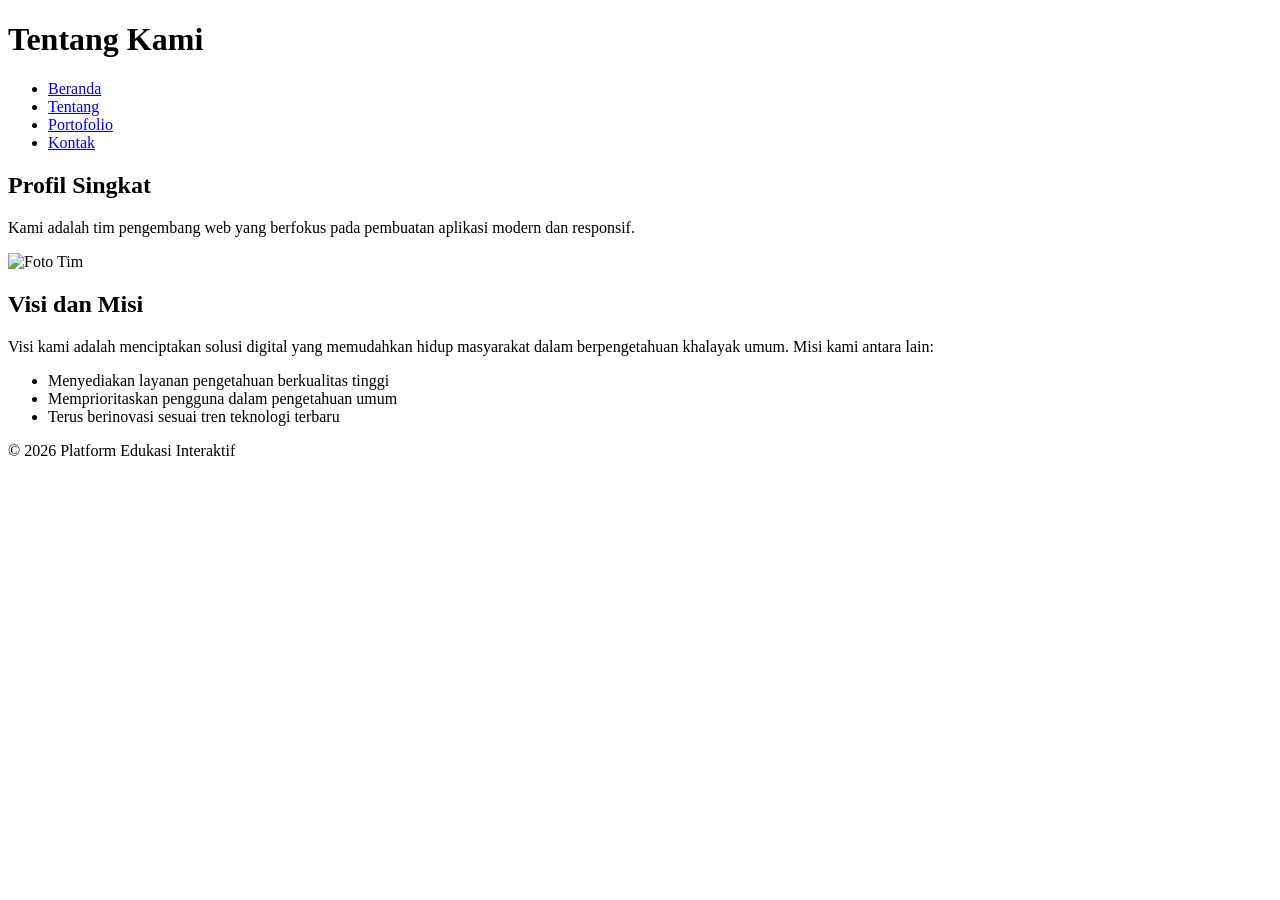
==== about.html @ e02f820e "about new html baru untuk about" ====
<!DOCTYPE html>
<html lang="id">

<head>
    <meta charset="UTF-8">
    <meta name="viewport" content="width=device-width, initial-scale=1.0">
    <title>Tentang Kami - My Website Project</title>
</head>

<body>
    <header>
        <h1>Tentang Kami</h1>
        <nav>
            <ul>
                <li><a href="index.html">Beranda</a></li>
                <li><a href="about.html">Tentang</a></li>
                <li><a href="portfolio.html">Portofolio</a></li>
                <li><a href="contact.html">Kontak</a></li>
            </ul>
        </nav>
    </header>
    <main>
        <section>
            <h2>Profil Singkat</h2>
            <p>Kami adalah tim pengembang web yang berfokus pada pembuatan
                aplikasi modern dan responsif.</p>
            <img src="assets/images/team.jpg" alt="Foto Tim">
        </section>
        <section>
            <h2>Visi dan Misi</h2>
            <p>Visi kami adalah menciptakan solusi digital yang memudahkan hidup
                masyarakat dalam berpengetahuan khalayak umum. Misi kami antara lain:</p>
            <ul>
                <li>Menyediakan layanan pengetahuan berkualitas tinggi</li>
                <li>Memprioritaskan pengguna dalam pengetahuan umum</li>
                <li>Terus berinovasi sesuai tren teknologi terbaru</li>
            </ul>
        </section>
    </main>
    <footer>
        <p>&copy; 2026 Platform Edukasi Interaktif</p>
    </footer>
</body>

</html>
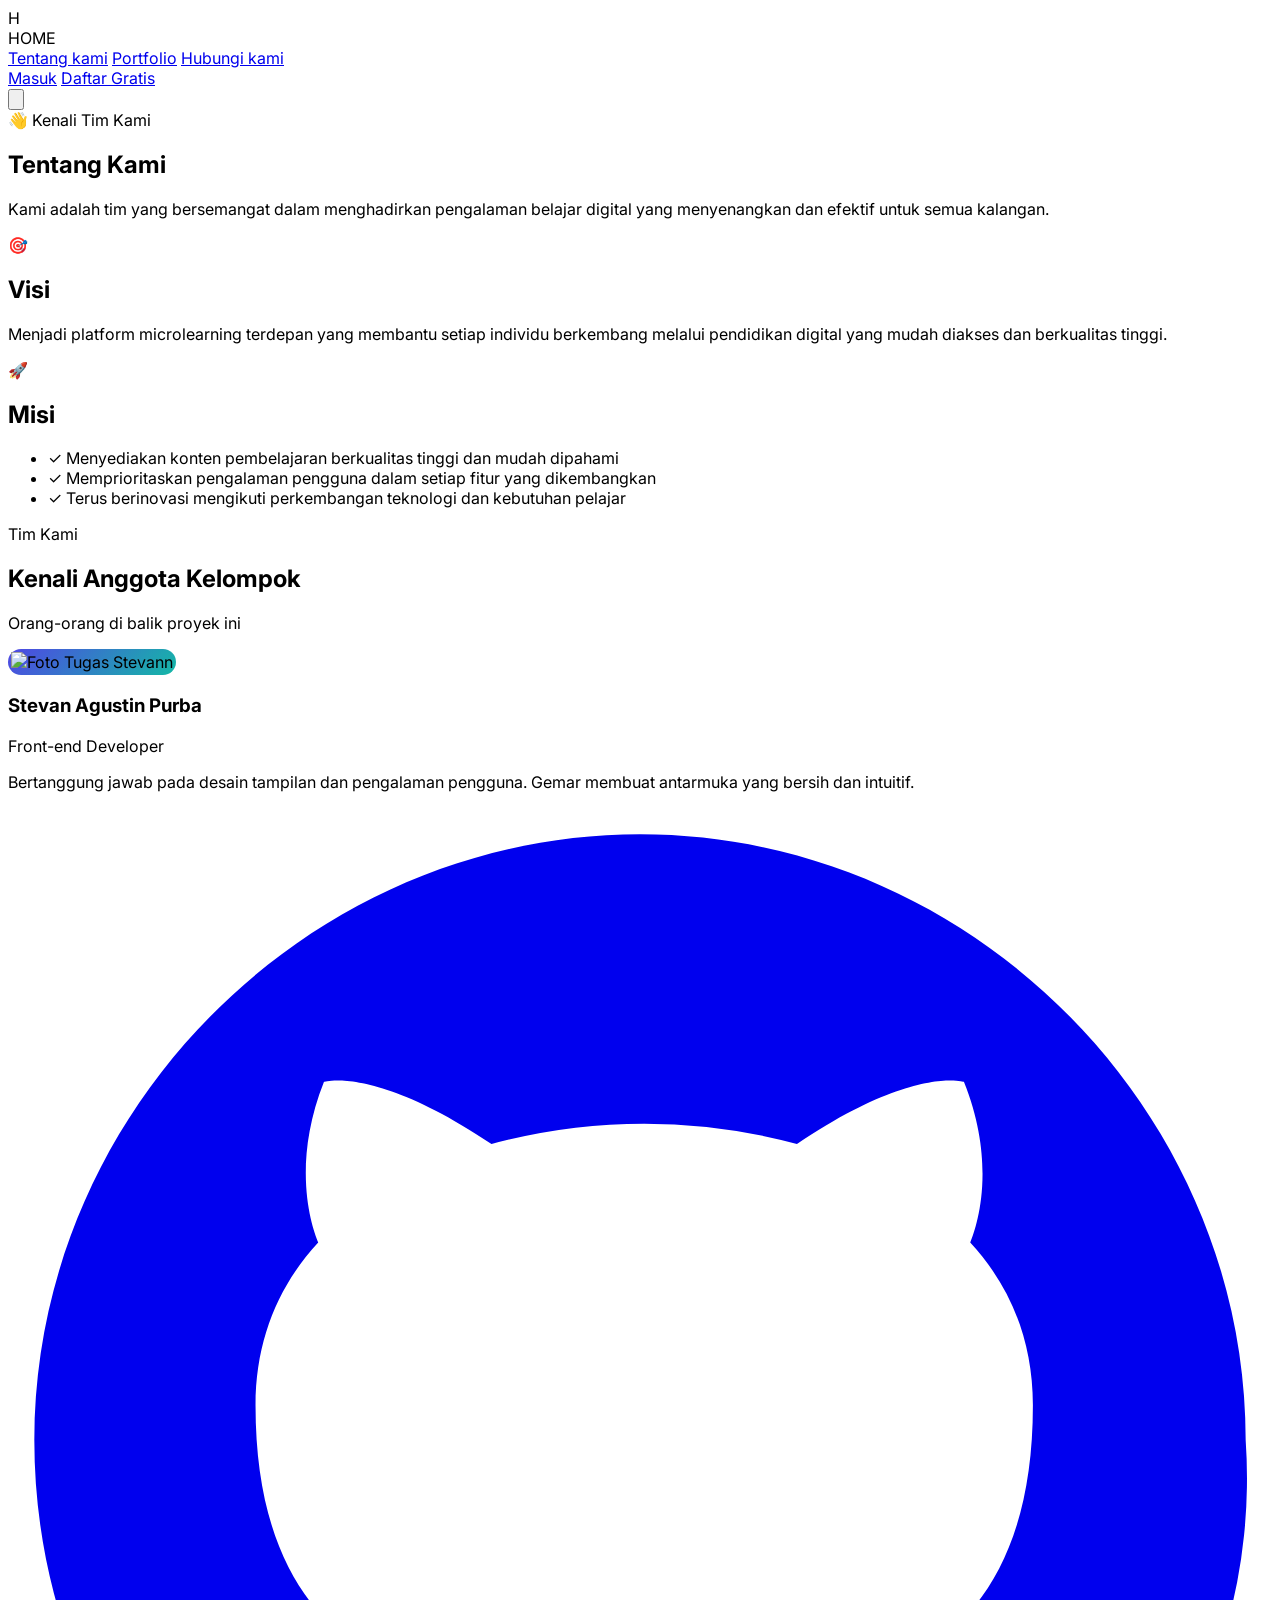
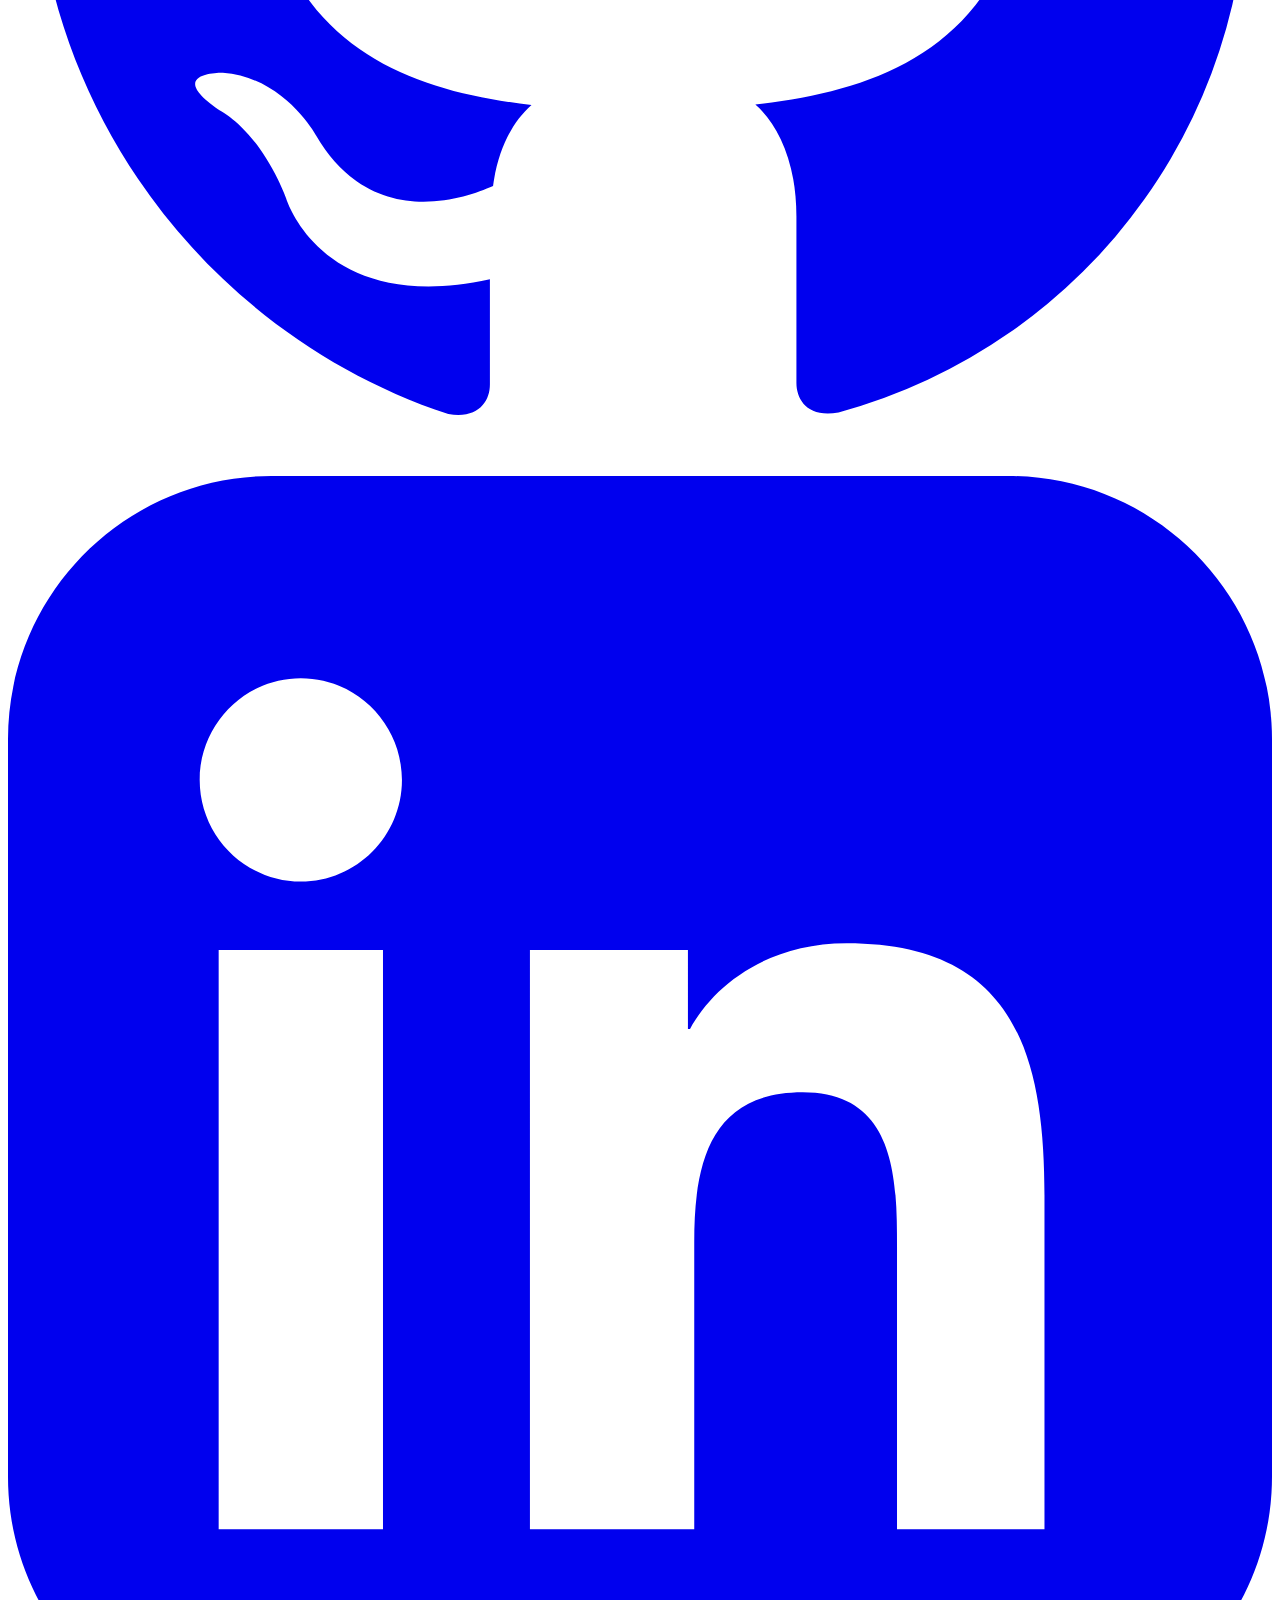
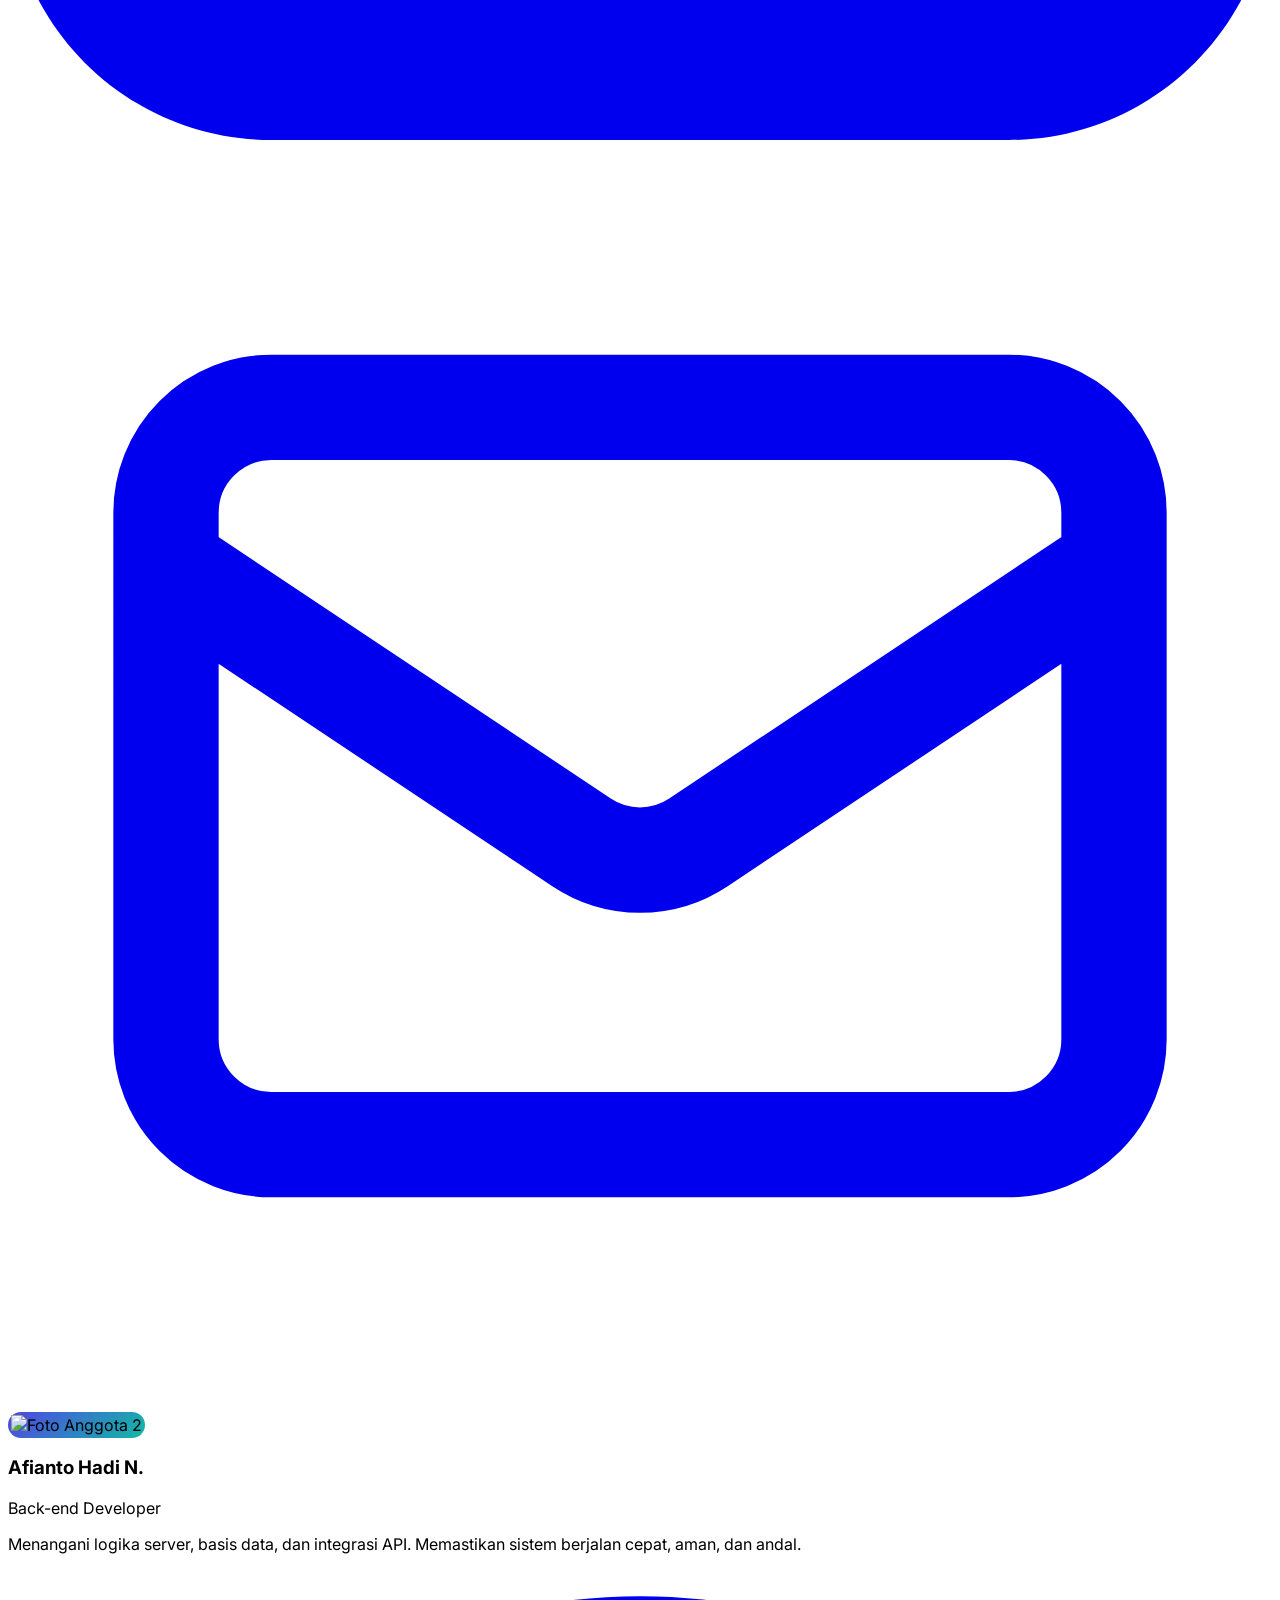
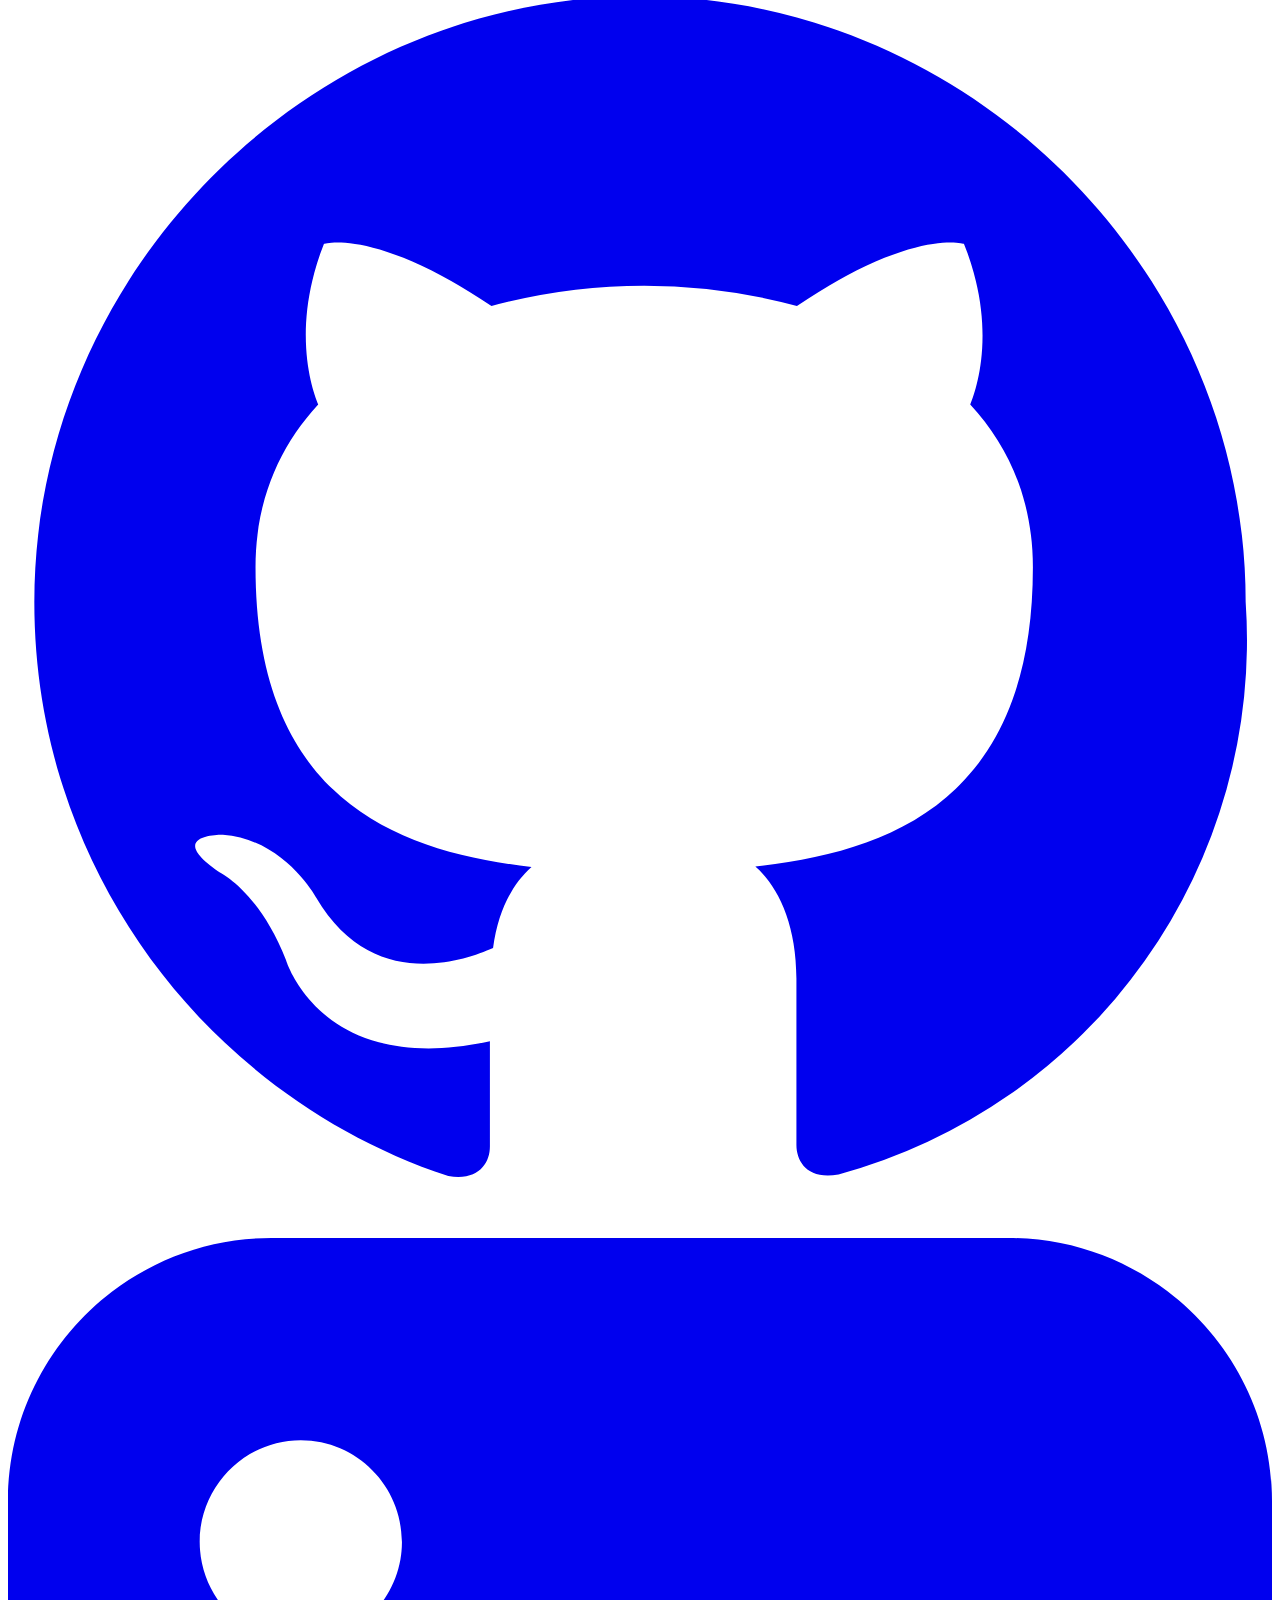
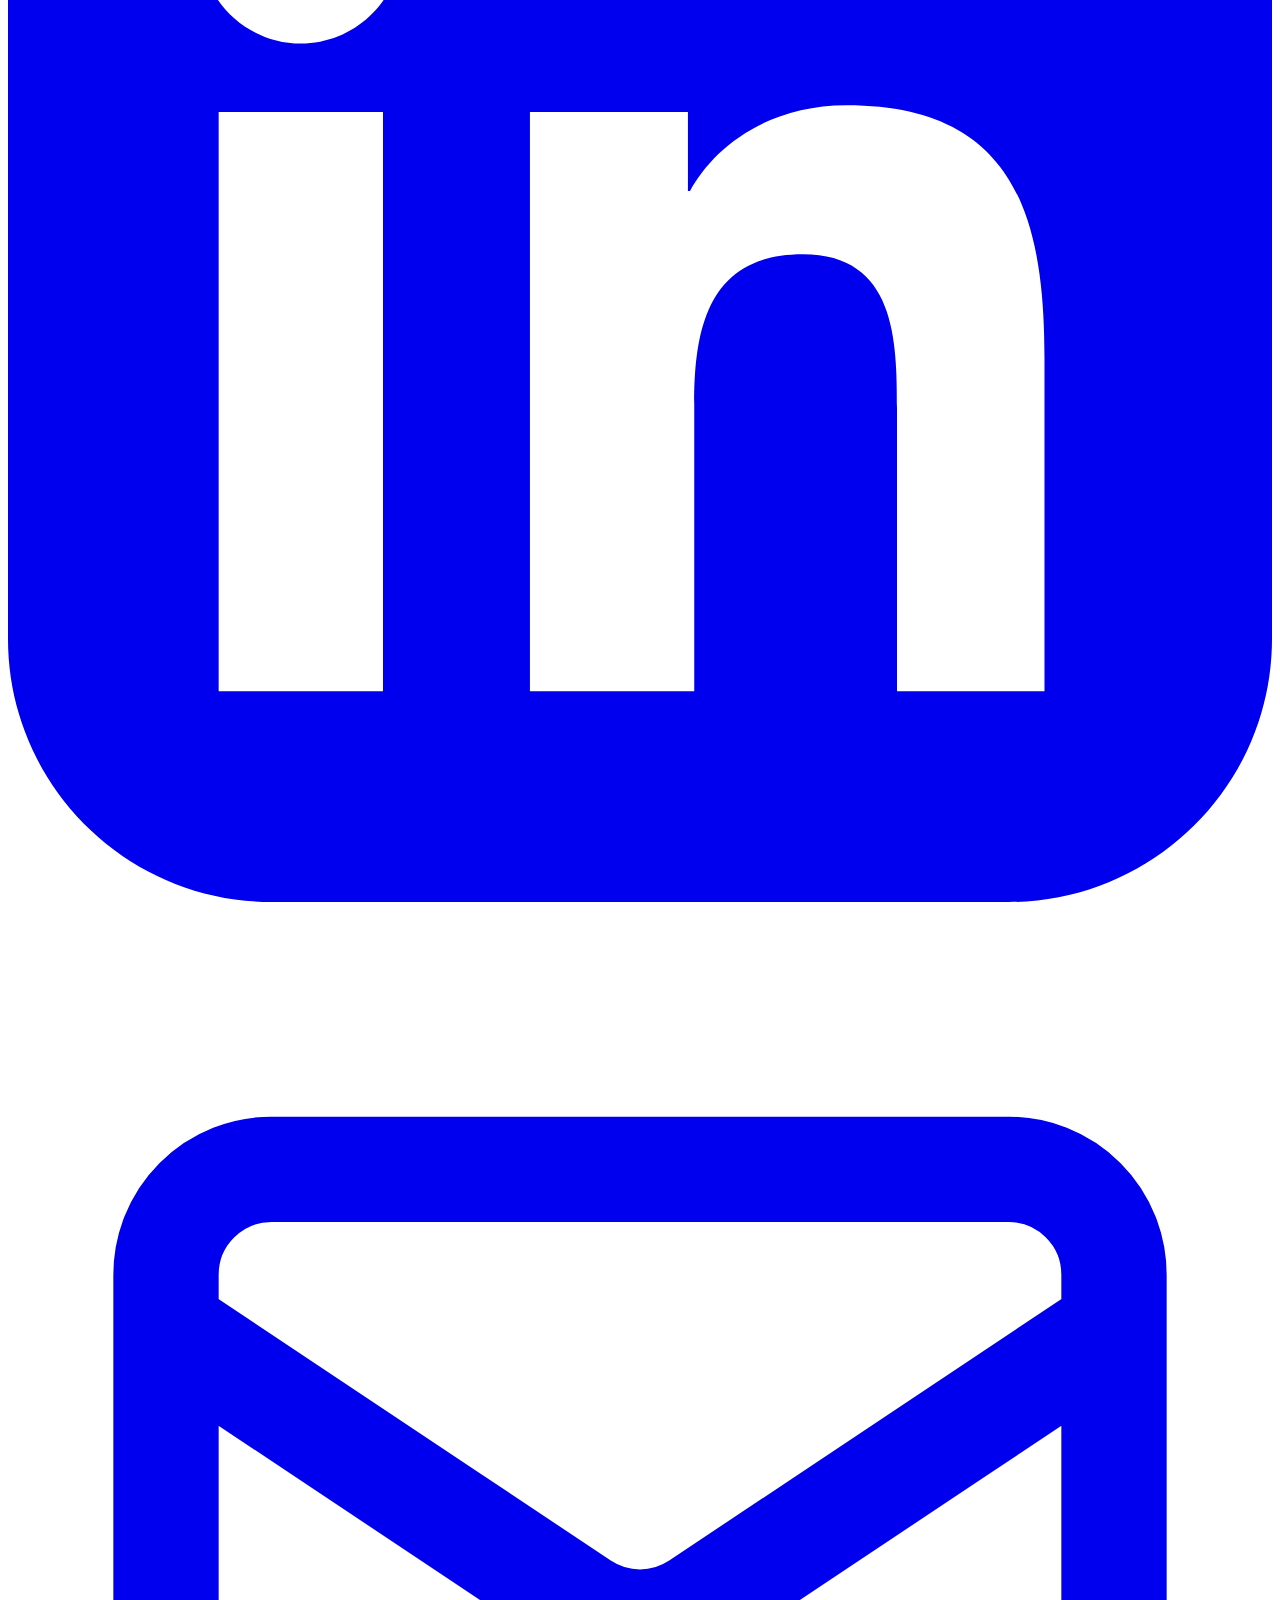
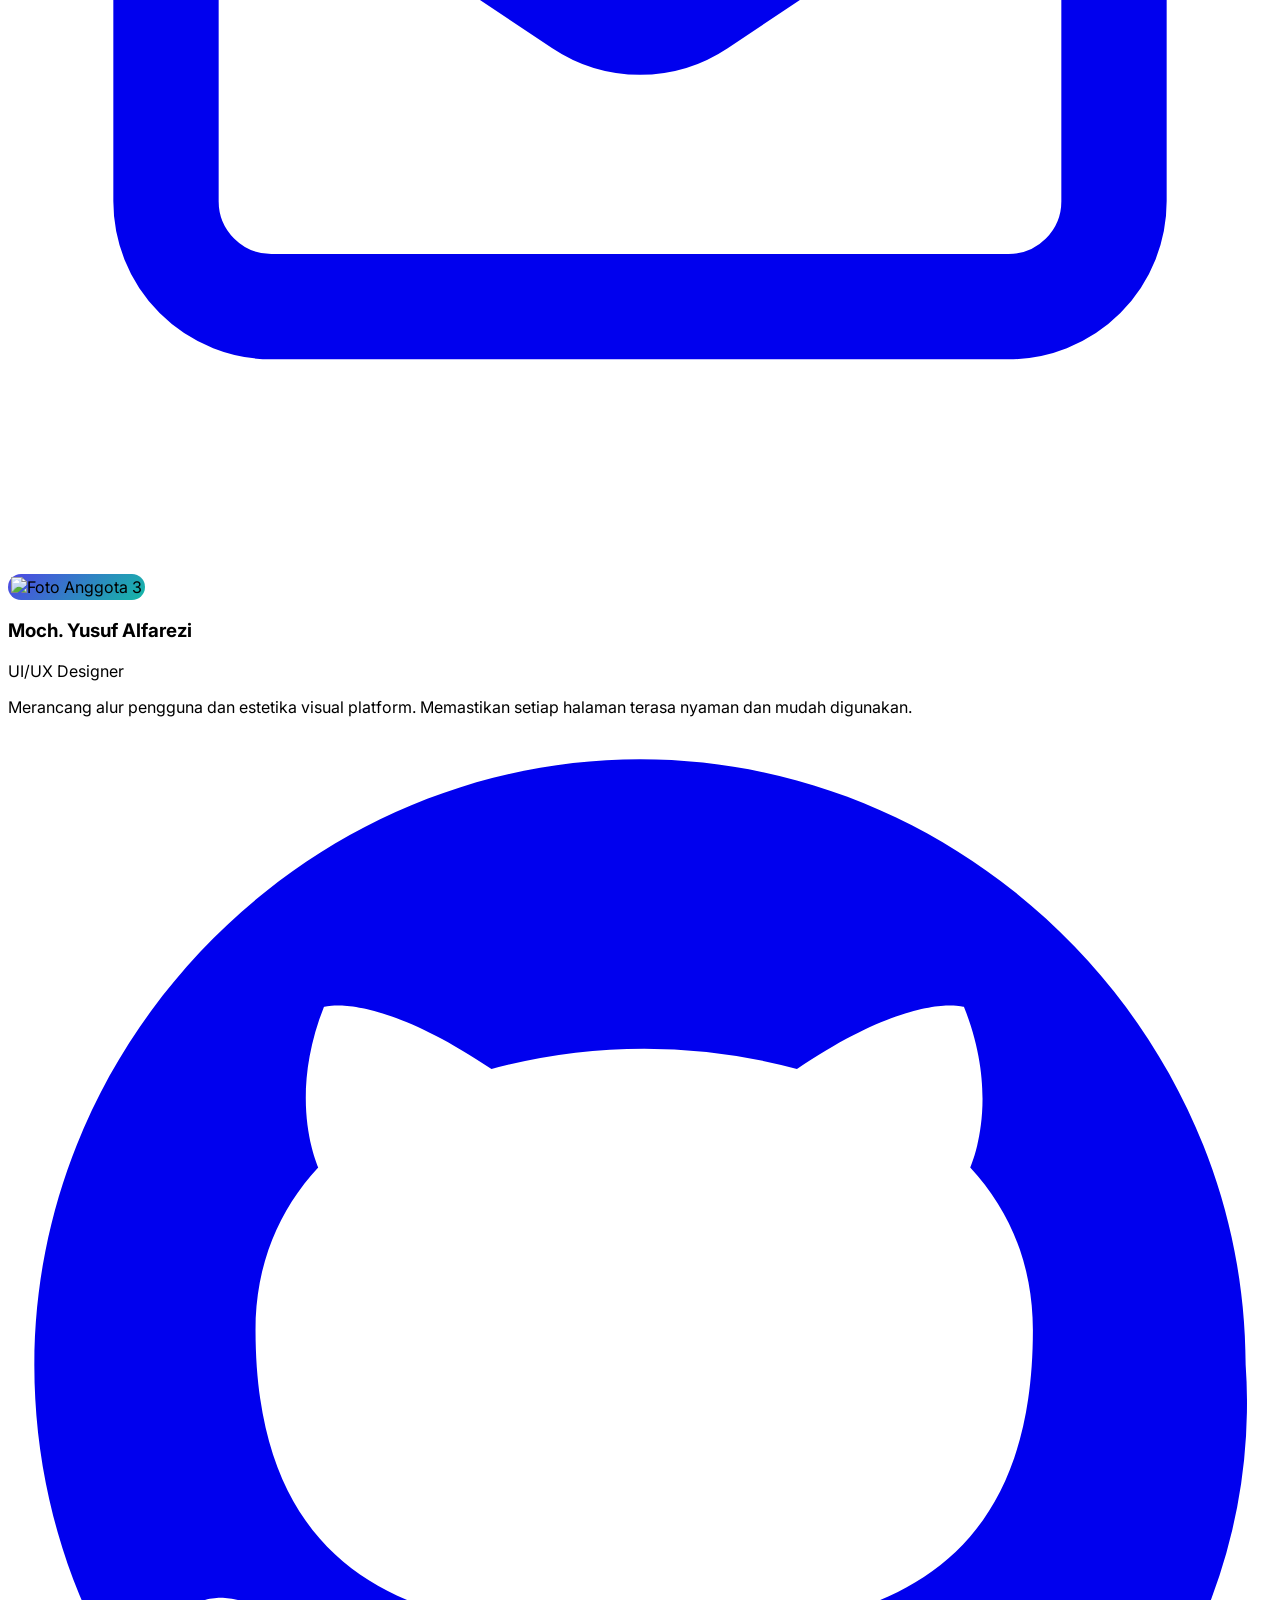
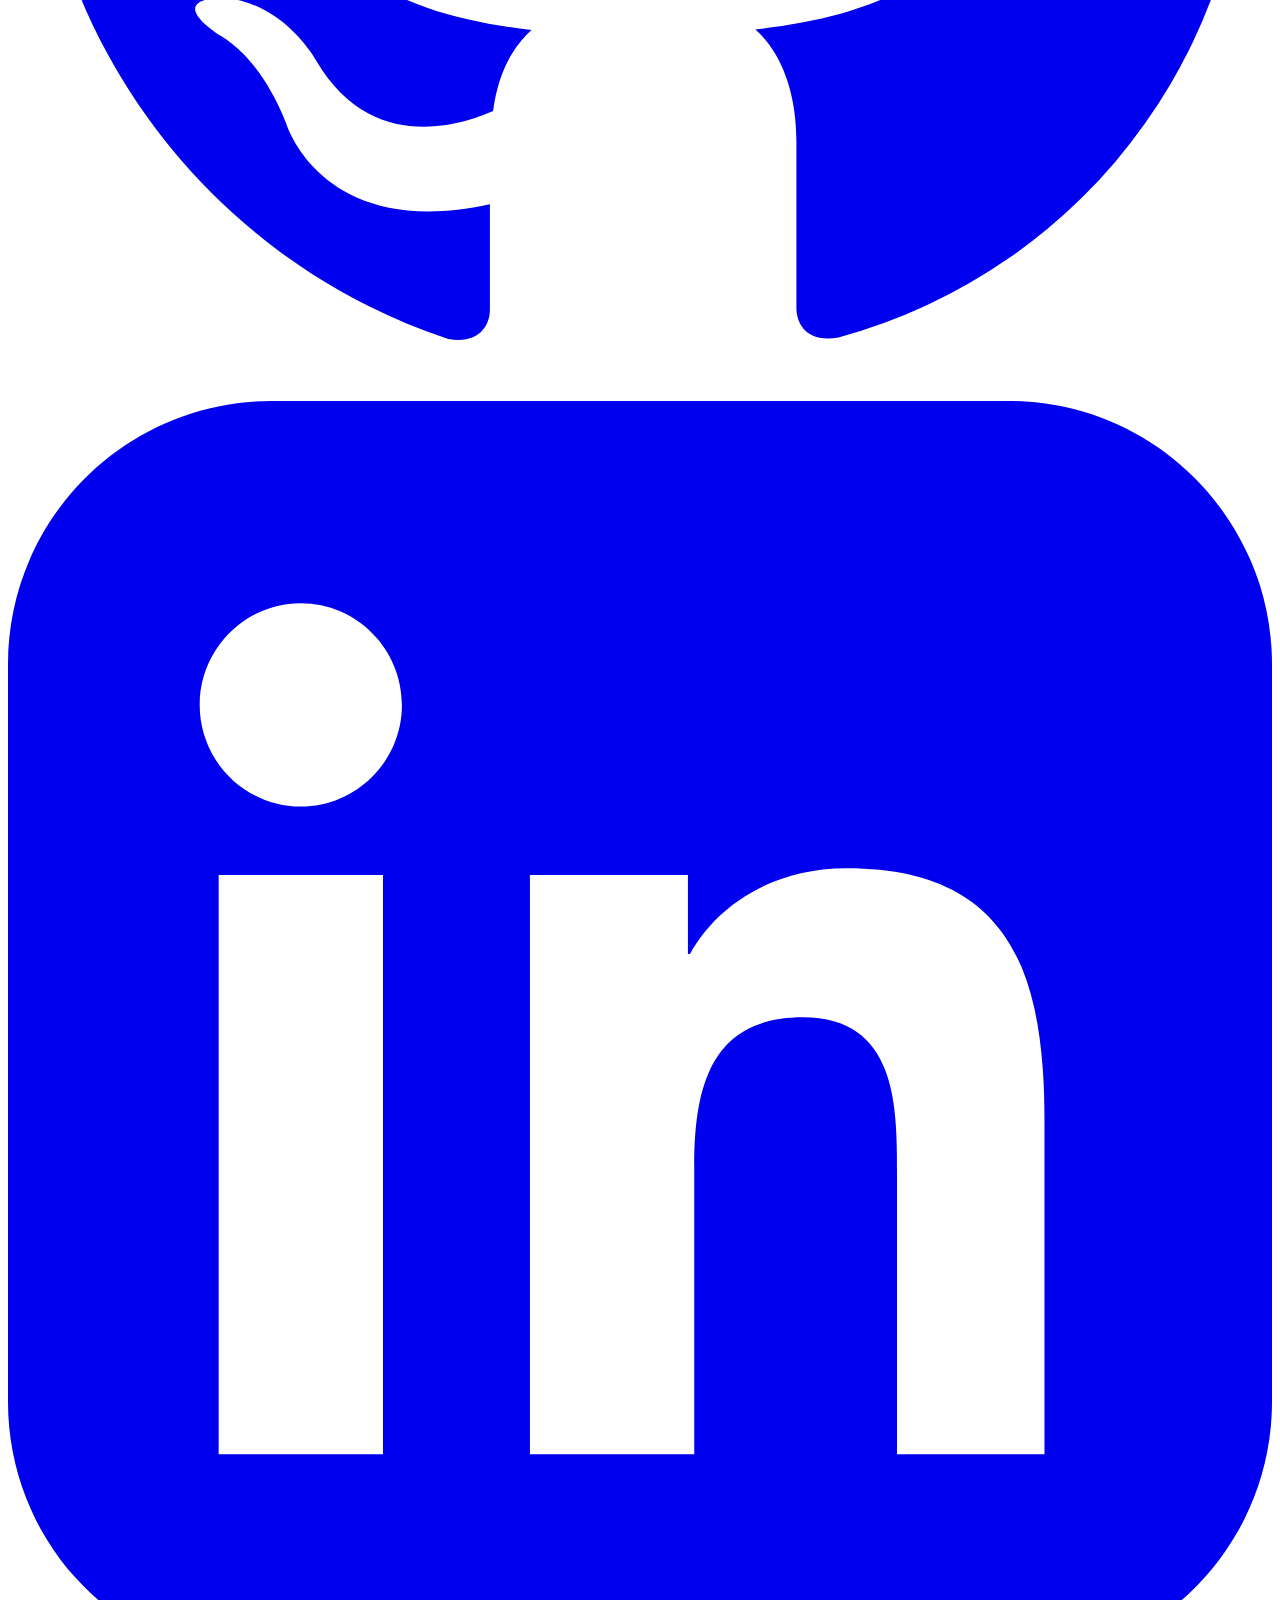
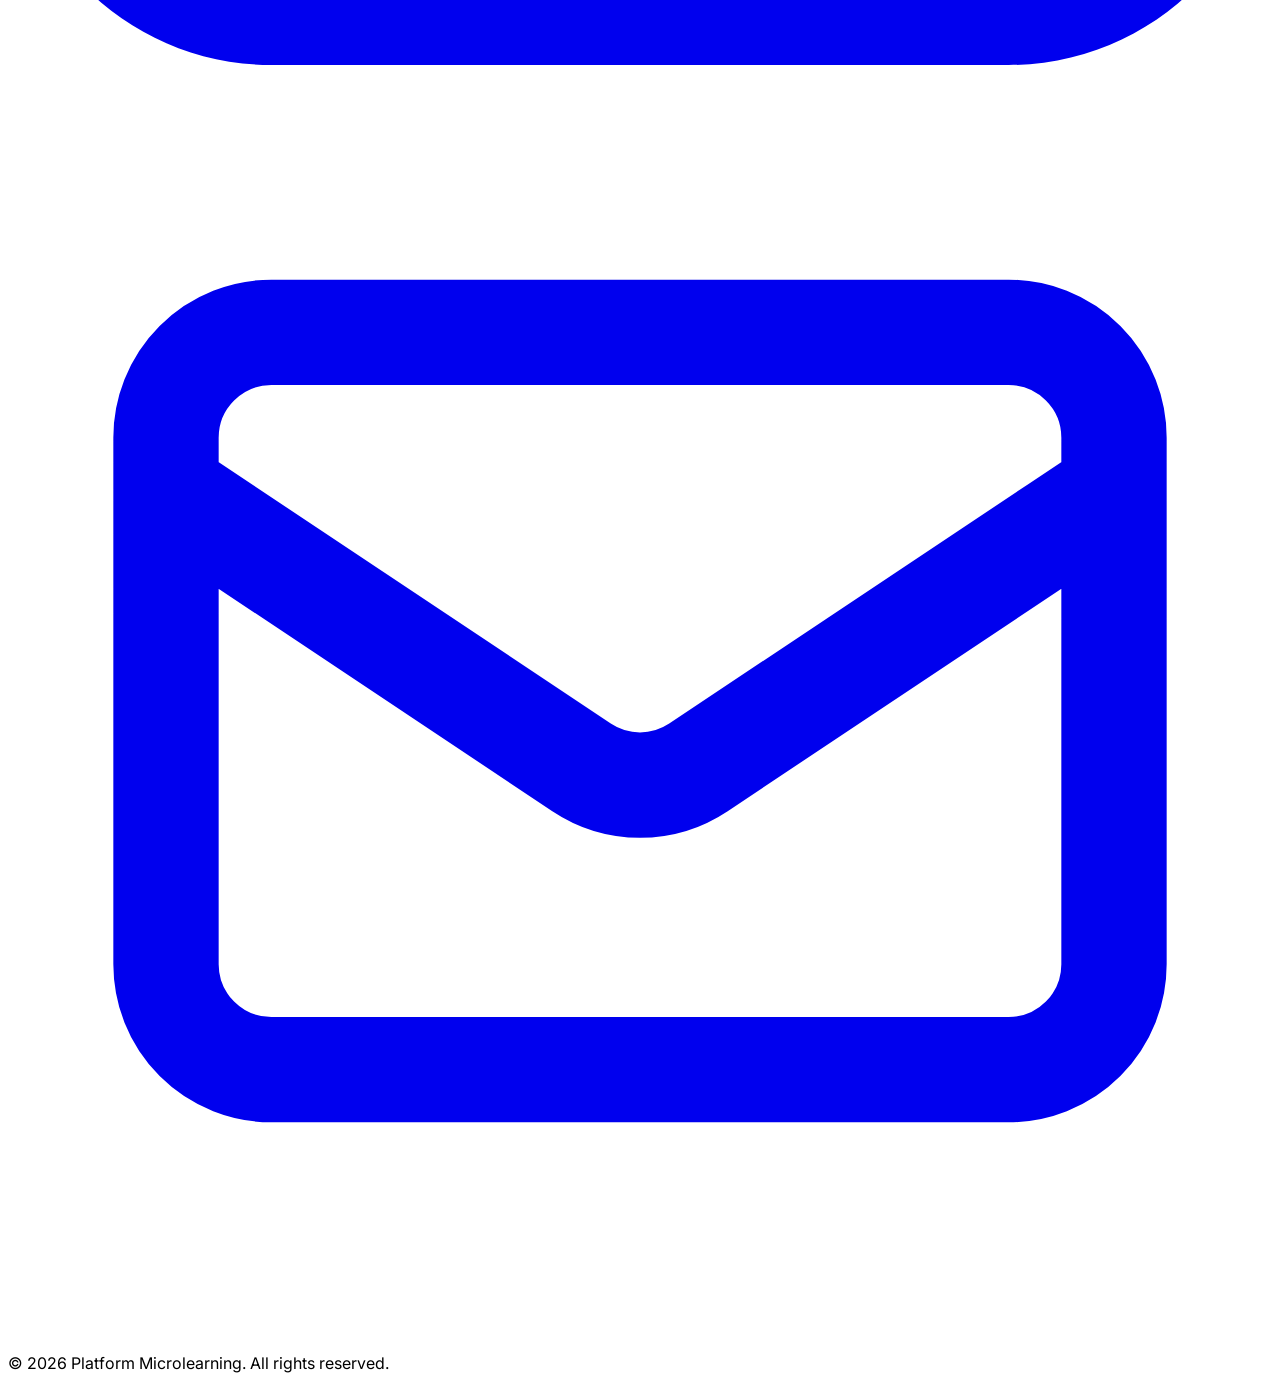
==== commit d70844cb: "Menambahkan halaman about" ====
--- a/about.html
+++ b/about.html
@@ -1,45 +1,257 @@
 <!DOCTYPE html>
 <html lang="id">
-
 <head>
-    <meta charset="UTF-8">
-    <meta name="viewport" content="width=device-width, initial-scale=1.0">
-    <title>Tentang Kami - My Website Project</title>
+  <meta charset="UTF-8" />
+  <meta name="viewport" content="width=device-width, initial-scale=1.0" />
+  <title>Tentang Kami - Platform Microlearning</title>
+  <script src="https://cdn.tailwindcss.com"></script>
+  <script>
+    tailwind.config = {
+      theme: {
+        extend: {
+          colors: {
+            primary: '#4F46E5',
+            secondary: '#14B8A6',
+            dark: '#1F2937',
+          }
+        }
+      }
+    }
+  </script>
+  <style>
+    @import url('https://fonts.googleapis.com/css2?family=Inter:wght@400;500;600;700;800&display=swap');
+    body { font-family: 'Inter', sans-serif; }
+
+    .member-card {
+      transition: transform 0.3s ease, box-shadow 0.3s ease;
+    }
+    .member-card:hover {
+      transform: translateY(-6px);
+      box-shadow: 0 20px 40px rgba(79, 70, 229, 0.12);
+    }
+    .avatar-ring {
+      background: linear-gradient(135deg, #4F46E5, #14B8A6);
+      padding: 3px;
+      border-radius: 9999px;
+      display: inline-block;
+    }
+  </style>
 </head>
 
-<body>
-    <header>
-        <h1>Tentang Kami</h1>
-        <nav>
-            <ul>
-                <li><a href="index.html">Beranda</a></li>
-                <li><a href="about.html">Tentang</a></li>
-                <li><a href="portfolio.html">Portofolio</a></li>
-                <li><a href="contact.html">Kontak</a></li>
-            </ul>
-        </nav>
-    </header>
-    <main>
-        <section>
-            <h2>Profil Singkat</h2>
-            <p>Kami adalah tim pengembang web yang berfokus pada pembuatan
-                aplikasi modern dan responsif.</p>
-            <img src="assets/images/team.jpg" alt="Foto Tim">
-        </section>
-        <section>
-            <h2>Visi dan Misi</h2>
-            <p>Visi kami adalah menciptakan solusi digital yang memudahkan hidup
-                masyarakat dalam berpengetahuan khalayak umum. Misi kami antara lain:</p>
-            <ul>
-                <li>Menyediakan layanan pengetahuan berkualitas tinggi</li>
-                <li>Memprioritaskan pengguna dalam pengetahuan umum</li>
-                <li>Terus berinovasi sesuai tren teknologi terbaru</li>
-            </ul>
-        </section>
-    </main>
-    <footer>
-        <p>&copy; 2026 Platform Edukasi Interaktif</p>
-    </footer>
+<body class="font-sans text-gray-700 bg-gray-50">
+
+  <!-- NAVBAR (sama dengan index.html) -->
+  <nav class="bg-white shadow-sm fixed w-full z-50">
+    <div class="max-w-7xl mx-auto px-4 sm:px-6 lg:px-8">
+      <div class="flex justify-between h-20 items-center">
+        <div class="flex-shrink-0 flex items-center gap-2">
+          <div class="w-8 h-8 bg-primary rounded-lg flex items-center justify-center text-white font-bold">H</div>
+          <span class="font-bold text-2xl text-dark">HOME</span>
+        </div>
+        <div class="hidden md:flex space-x-8">
+          <a href="about.html" class="text-primary font-semibold border-b-2 border-primary pb-1 transition">Tentang kami</a>
+          <a href="portfolio.html" class="text-gray-600 hover:text-primary font-medium transition">Portfolio</a>
+          <a href="contact.html" class="text-gray-600 hover:text-primary font-medium transition">Hubungi kami</a>
+        </div>
+        <div class="hidden md:flex items-center space-x-4">
+          <a href="login.html" class="text-gray-600 hover:text-primary font-medium">Masuk</a>
+          <a href="signup.html" class="bg-primary hover:bg-indigo-700 text-white px-5 py-2.5 rounded-full font-medium transition shadow-lg shadow-indigo-500/30">Daftar Gratis</a>
+        </div>
+        <div class="md:hidden flex items-center">
+          <button class="text-gray-600 hover:text-primary focus:outline-none">
+            <svg class="h-6 w-6" fill="none" viewBox="0 0 24 24" stroke="currentColor">
+              <path stroke-linecap="round" stroke-linejoin="round" stroke-width="2" d="M4 6h16M4 12h16M4 18h16" />
+            </svg>
+          </button>
+        </div>
+      </div>
+    </div>
+  </nav>
+
+  <!-- HERO SECTION -->
+  <section class="pt-32 pb-16 bg-gradient-to-br from-indigo-50 to-white">
+    <div class="max-w-7xl mx-auto px-4 sm:px-6 lg:px-8 text-center">
+      <span class="inline-block py-1 px-3 rounded-full bg-teal-100 text-teal-700 text-sm font-semibold mb-4">
+        👋 Kenali Tim Kami
+      </span>
+      <h1 class="text-4xl md:text-5xl font-extrabold text-dark leading-tight mb-4">
+        Tentang <span class="text-primary">Kami</span>
+      </h1>
+      <p class="text-lg text-gray-600 max-w-2xl mx-auto">
+        Kami adalah tim yang bersemangat dalam menghadirkan pengalaman belajar digital yang menyenangkan dan efektif untuk semua kalangan.
+      </p>
+    </div>
+  </section>
+
+  <!-- VISI & MISI -->
+  <section class="py-16 bg-white">
+    <div class="max-w-7xl mx-auto px-4 sm:px-6 lg:px-8">
+      <div class="grid md:grid-cols-2 gap-10 items-center">
+
+        <!-- Visi -->
+        <div class="bg-indigo-50 rounded-2xl p-8 border border-indigo-100">
+          <div class="flex items-center gap-3 mb-4">
+            <div class="w-10 h-10 bg-primary rounded-xl flex items-center justify-center text-white text-lg">🎯</div>
+            <h2 class="text-2xl font-bold text-dark">Visi</h2>
+          </div>
+          <p class="text-gray-600 leading-relaxed">
+            <!-- EDIT: Ganti dengan visi kelompok kalian -->
+            Menjadi platform microlearning terdepan yang membantu setiap individu berkembang melalui pendidikan digital yang mudah diakses dan berkualitas tinggi.
+          </p>
+        </div>
+
+        <!-- Misi -->
+        <div class="bg-teal-50 rounded-2xl p-8 border border-teal-100">
+          <div class="flex items-center gap-3 mb-4">
+            <div class="w-10 h-10 bg-secondary rounded-xl flex items-center justify-center text-white text-lg">🚀</div>
+            <h2 class="text-2xl font-bold text-dark">Misi</h2>
+          </div>
+          <ul class="space-y-3 text-gray-600">
+            <!-- EDIT: Ganti atau tambah poin misi kalian -->
+            <li class="flex items-start gap-2">
+              <span class="text-secondary font-bold mt-0.5">✓</span>
+              <span>Menyediakan konten pembelajaran berkualitas tinggi dan mudah dipahami</span>
+            </li>
+            <li class="flex items-start gap-2">
+              <span class="text-secondary font-bold mt-0.5">✓</span>
+              <span>Memprioritaskan pengalaman pengguna dalam setiap fitur yang dikembangkan</span>
+            </li>
+            <li class="flex items-start gap-2">
+              <span class="text-secondary font-bold mt-0.5">✓</span>
+              <span>Terus berinovasi mengikuti perkembangan teknologi dan kebutuhan pelajar</span>
+            </li>
+          </ul>
+        </div>
+
+      </div>
+    </div>
+  </section>
+
+  <!-- ANGGOTA TIM -->
+  <section class="py-16 bg-gray-50">
+    <div class="max-w-7xl mx-auto px-4 sm:px-6 lg:px-8">
+      <div class="text-center mb-12">
+        <span class="inline-block py-1 px-3 rounded-full bg-indigo-100 text-primary text-sm font-semibold mb-3">
+          Tim Kami
+        </span>
+        <h2 class="text-3xl md:text-4xl font-extrabold text-dark">Kenali Anggota Kelompok</h2>
+        <p class="text-gray-500 mt-3">Orang-orang di balik proyek ini</p>
+      </div>
+
+      <div class="grid sm:grid-cols-2 lg:grid-cols-3 gap-8">
+
+        <!-- ======== ANGGOTA 1 ======== -->
+        <div class="member-card bg-white rounded-2xl p-8 text-center shadow-sm border border-gray-100">
+          <div class="flex justify-center mb-4">
+            <div class="avatar-ring">
+              <!-- EDIT: Ganti src dengan foto anggota 1, atau gunakan initial -->
+              <img
+                src="https://raw.githubusercontent.com/stevannprb/FOTO2-UNTUK-TUGAS/42553ae6f97bcb72988e1b4c54c9066abf752d7f/WhatsApp%20Image%202026-03-01%20at%2021.27.41.jpeg" 
+                alt="Foto Tugas Stevann"
+                class="w-24 h-24 rounded-full object-cover"
+              />
+            </div>
+          </div>
+          <!-- EDIT: Ganti dengan nama, peran, dan deskripsi anggota 1 -->
+          <h3 class="text-xl font-bold text-dark mb-1">Stevan Agustin Purba</h3>
+          <span class="inline-block text-xs font-semibold text-primary bg-indigo-50 px-3 py-1 rounded-full mb-3">
+            Front-end Developer
+          </span>
+          <p class="text-gray-500 text-sm leading-relaxed">
+            Bertanggung jawab pada desain tampilan dan pengalaman pengguna. Gemar membuat antarmuka yang bersih dan intuitif.
+          </p>
+          <!-- EDIT: Ganti href dengan profil media sosial / email anggota 1 -->
+          <div class="flex justify-center gap-3 mt-5">
+            <a href="#" class="text-gray-400 hover:text-primary transition" title="GitHub">
+              <svg class="w-5 h-5" fill="currentColor" viewBox="0 0 24 24"><path d="M12 .5C5.73.5.5 5.73.5 12c0 5.08 3.29 9.38 7.86 10.9.58.1.79-.25.79-.56v-2c-3.2.7-3.87-1.54-3.87-1.54-.52-1.33-1.28-1.68-1.28-1.68-1.05-.72.08-.7.08-.7 1.16.08 1.77 1.19 1.77 1.19 1.03 1.76 2.7 1.25 3.36.96.1-.75.4-1.25.73-1.54-2.55-.29-5.24-1.28-5.24-5.69 0-1.26.45-2.29 1.19-3.09-.12-.29-.52-1.46.11-3.05 0 0 .97-.31 3.18 1.18a11.1 11.1 0 0 1 5.8 0c2.2-1.49 3.17-1.18 3.17-1.18.64 1.59.24 2.76.12 3.05.74.8 1.19 1.83 1.19 3.09 0 4.42-2.7 5.4-5.27 5.68.41.36.78 1.06.78 2.13v3.16c0 .31.21.67.8.56A10.51 10.51 0 0 0 23.5 12C23.5 5.73 18.27.5 12 .5z"/></svg>
+            </a>
+            <a href="#" class="text-gray-400 hover:text-primary transition" title="LinkedIn">
+              <svg class="w-5 h-5" fill="currentColor" viewBox="0 0 24 24"><path d="M19 0h-14C2.24 0 0 2.24 0 5v14c0 2.76 2.24 5 5 5h14c2.76 0 5-2.24 5-5V5c0-2.76-2.24-5-5-5zM7.12 20H4V9h3.12v11zM5.56 7.7C4.5 7.7 3.64 6.83 3.64 5.77S4.5 3.84 5.56 3.84s1.92.87 1.92 1.93S6.62 7.7 5.56 7.7zM20 20h-3.12v-5.37c0-1.28-.02-2.93-1.79-2.93-1.79 0-2.06 1.4-2.06 2.84V20H9.91V9h3v1.5h.04c.42-.79 1.44-1.63 2.97-1.63 3.17 0 3.76 2.09 3.76 4.8V20z"/></svg>
+            </a>
+            <a href="mailto:email@example.com" class="text-gray-400 hover:text-primary transition" title="Email">
+              <svg class="w-5 h-5" fill="none" stroke="currentColor" stroke-width="2" viewBox="0 0 24 24"><path stroke-linecap="round" stroke-linejoin="round" d="M3 8l7.89 5.26a2 2 0 002.22 0L21 8M5 19h14a2 2 0 002-2V7a2 2 0 00-2-2H5a2 2 0 00-2 2v10a2 2 0 002 2z"/></svg>
+            </a>
+          </div>
+        </div>
+
+        <!-- ======== ANGGOTA 2 ======== -->
+        <div class="member-card bg-white rounded-2xl p-8 text-center shadow-sm border border-gray-100">
+          <div class="flex justify-center mb-4">
+            <div class="avatar-ring">
+              <!-- EDIT: Ganti src dengan foto anggota 2 -->
+              <img
+                src="https://i.pravatar.cc/150?img=25"
+                alt="Foto Anggota 2"
+                class="w-24 h-24 rounded-full object-cover"
+              />
+            </div>
+          </div>
+          <!-- EDIT: Ganti dengan nama, peran, dan deskripsi anggota 2 -->
+          <h3 class="text-xl font-bold text-dark mb-1">Afianto Hadi N.</h3>
+          <span class="inline-block text-xs font-semibold text-secondary bg-teal-50 px-3 py-1 rounded-full mb-3">
+            Back-end Developer
+          </span>
+          <p class="text-gray-500 text-sm leading-relaxed">
+            Menangani logika server, basis data, dan integrasi API. Memastikan sistem berjalan cepat, aman, dan andal.
+          </p>
+          <!-- EDIT: Ganti href dengan profil media sosial / email anggota 2 -->
+          <div class="flex justify-center gap-3 mt-5">
+            <a href="#" class="text-gray-400 hover:text-secondary transition" title="GitHub">
+              <svg class="w-5 h-5" fill="currentColor" viewBox="0 0 24 24"><path d="M12 .5C5.73.5.5 5.73.5 12c0 5.08 3.29 9.38 7.86 10.9.58.1.79-.25.79-.56v-2c-3.2.7-3.87-1.54-3.87-1.54-.52-1.33-1.28-1.68-1.28-1.68-1.05-.72.08-.7.08-.7 1.16.08 1.77 1.19 1.77 1.19 1.03 1.76 2.7 1.25 3.36.96.1-.75.4-1.25.73-1.54-2.55-.29-5.24-1.28-5.24-5.69 0-1.26.45-2.29 1.19-3.09-.12-.29-.52-1.46.11-3.05 0 0 .97-.31 3.18 1.18a11.1 11.1 0 0 1 5.8 0c2.2-1.49 3.17-1.18 3.17-1.18.64 1.59.24 2.76.12 3.05.74.8 1.19 1.83 1.19 3.09 0 4.42-2.7 5.4-5.27 5.68.41.36.78 1.06.78 2.13v3.16c0 .31.21.67.8.56A10.51 10.51 0 0 0 23.5 12C23.5 5.73 18.27.5 12 .5z"/></svg>
+            </a>
+            <a href="#" class="text-gray-400 hover:text-secondary transition" title="LinkedIn">
+              <svg class="w-5 h-5" fill="currentColor" viewBox="0 0 24 24"><path d="M19 0h-14C2.24 0 0 2.24 0 5v14c0 2.76 2.24 5 5 5h14c2.76 0 5-2.24 5-5V5c0-2.76-2.24-5-5-5zM7.12 20H4V9h3.12v11zM5.56 7.7C4.5 7.7 3.64 6.83 3.64 5.77S4.5 3.84 5.56 3.84s1.92.87 1.92 1.93S6.62 7.7 5.56 7.7zM20 20h-3.12v-5.37c0-1.28-.02-2.93-1.79-2.93-1.79 0-2.06 1.4-2.06 2.84V20H9.91V9h3v1.5h.04c.42-.79 1.44-1.63 2.97-1.63 3.17 0 3.76 2.09 3.76 4.8V20z"/></svg>
+            </a>
+            <a href="mailto:email@example.com" class="text-gray-400 hover:text-secondary transition" title="Email">
+              <svg class="w-5 h-5" fill="none" stroke="currentColor" stroke-width="2" viewBox="0 0 24 24"><path stroke-linecap="round" stroke-linejoin="round" d="M3 8l7.89 5.26a2 2 0 002.22 0L21 8M5 19h14a2 2 0 002-2V7a2 2 0 00-2-2H5a2 2 0 00-2 2v10a2 2 0 002 2z"/></svg>
+            </a>
+          </div>
+        </div>
+
+        <!-- ======== ANGGOTA 3 ======== -->
+        <div class="member-card bg-white rounded-2xl p-8 text-center shadow-sm border border-gray-100 sm:col-span-2 lg:col-span-1 sm:max-w-sm sm:mx-auto lg:max-w-none">
+          <div class="flex justify-center mb-4">
+            <div class="avatar-ring">
+              <!-- EDIT: Ganti src dengan foto anggota 3 -->
+              <img
+                src="https://i.pravatar.cc/150?img=47"
+                alt="Foto Anggota 3"
+                class="w-24 h-24 rounded-full object-cover"
+              />
+            </div>
+          </div>
+          <!-- EDIT: Ganti dengan nama, peran, dan deskripsi anggota 3 -->
+          <h3 class="text-xl font-bold text-dark mb-1">Moch. Yusuf Alfarezi</h3>
+          <span class="inline-block text-xs font-semibold text-purple-600 bg-purple-50 px-3 py-1 rounded-full mb-3">
+            UI/UX Designer
+          </span>
+          <p class="text-gray-500 text-sm leading-relaxed">
+            Merancang alur pengguna dan estetika visual platform. Memastikan setiap halaman terasa nyaman dan mudah digunakan.
+          </p>
+          <!-- EDIT: Ganti href dengan profil media sosial / email anggota 3 -->
+          <div class="flex justify-center gap-3 mt-5">
+            <a href="#" class="text-gray-400 hover:text-purple-600 transition" title="GitHub">
+              <svg class="w-5 h-5" fill="currentColor" viewBox="0 0 24 24"><path d="M12 .5C5.73.5.5 5.73.5 12c0 5.08 3.29 9.38 7.86 10.9.58.1.79-.25.79-.56v-2c-3.2.7-3.87-1.54-3.87-1.54-.52-1.33-1.28-1.68-1.28-1.68-1.05-.72.08-.7.08-.7 1.16.08 1.77 1.19 1.77 1.19 1.03 1.76 2.7 1.25 3.36.96.1-.75.4-1.25.73-1.54-2.55-.29-5.24-1.28-5.24-5.69 0-1.26.45-2.29 1.19-3.09-.12-.29-.52-1.46.11-3.05 0 0 .97-.31 3.18 1.18a11.1 11.1 0 0 1 5.8 0c2.2-1.49 3.17-1.18 3.17-1.18.64 1.59.24 2.76.12 3.05.74.8 1.19 1.83 1.19 3.09 0 4.42-2.7 5.4-5.27 5.68.41.36.78 1.06.78 2.13v3.16c0 .31.21.67.8.56A10.51 10.51 0 0 0 23.5 12C23.5 5.73 18.27.5 12 .5z"/></svg>
+            </a>
+            <a href="#" class="text-gray-400 hover:text-purple-600 transition" title="LinkedIn">
+              <svg class="w-5 h-5" fill="currentColor" viewBox="0 0 24 24"><path d="M19 0h-14C2.24 0 0 2.24 0 5v14c0 2.76 2.24 5 5 5h14c2.76 0 5-2.24 5-5V5c0-2.76-2.24-5-5-5zM7.12 20H4V9h3.12v11zM5.56 7.7C4.5 7.7 3.64 6.83 3.64 5.77S4.5 3.84 5.56 3.84s1.92.87 1.92 1.93S6.62 7.7 5.56 7.7zM20 20h-3.12v-5.37c0-1.28-.02-2.93-1.79-2.93-1.79 0-2.06 1.4-2.06 2.84V20H9.91V9h3v1.5h.04c.42-.79 1.44-1.63 2.97-1.63 3.17 0 3.76 2.09 3.76 4.8V20z"/></svg>
+            </a>
+            <a href="mailto:email@example.com" class="text-gray-400 hover:text-purple-600 transition" title="Email">
+              <svg class="w-5 h-5" fill="none" stroke="currentColor" stroke-width="2" viewBox="0 0 24 24"><path stroke-linecap="round" stroke-linejoin="round" d="M3 8l7.89 5.26a2 2 0 002.22 0L21 8M5 19h14a2 2 0 002-2V7a2 2 0 00-2-2H5a2 2 0 00-2 2v10a2 2 0 002 2z"/></svg>
+            </a>
+          </div>
+        </div>
+
+      </div>
+    </div>
+  </section>
+
+  <!-- FOOTER -->
+  <footer class="bg-white border-t border-gray-100 py-8 mt-8">
+    <div class="max-w-7xl mx-auto px-4 sm:px-6 lg:px-8 text-center">
+      <p class="text-gray-400 text-sm">&copy; 2026 Platform Microlearning. All rights reserved.</p>
+    </div>
+  </footer>
+
 </body>
-
-</html>
+</html>
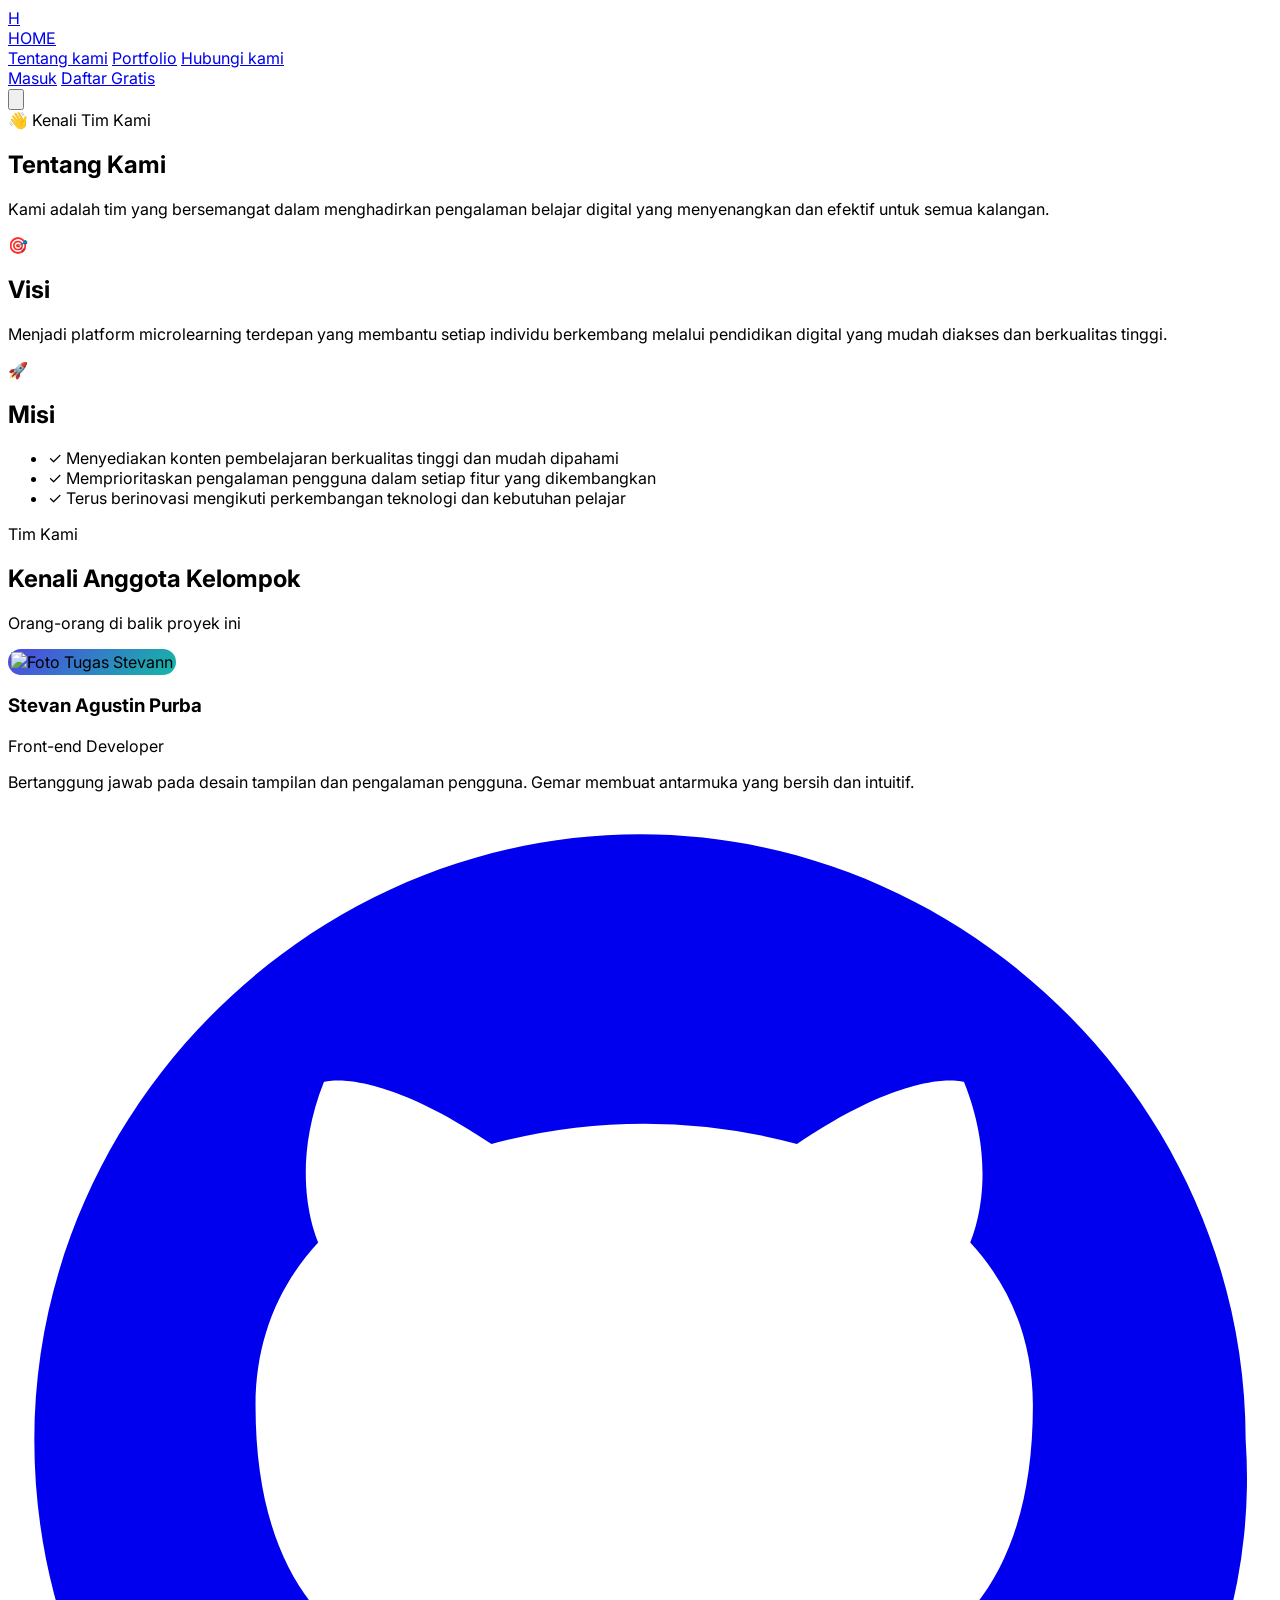
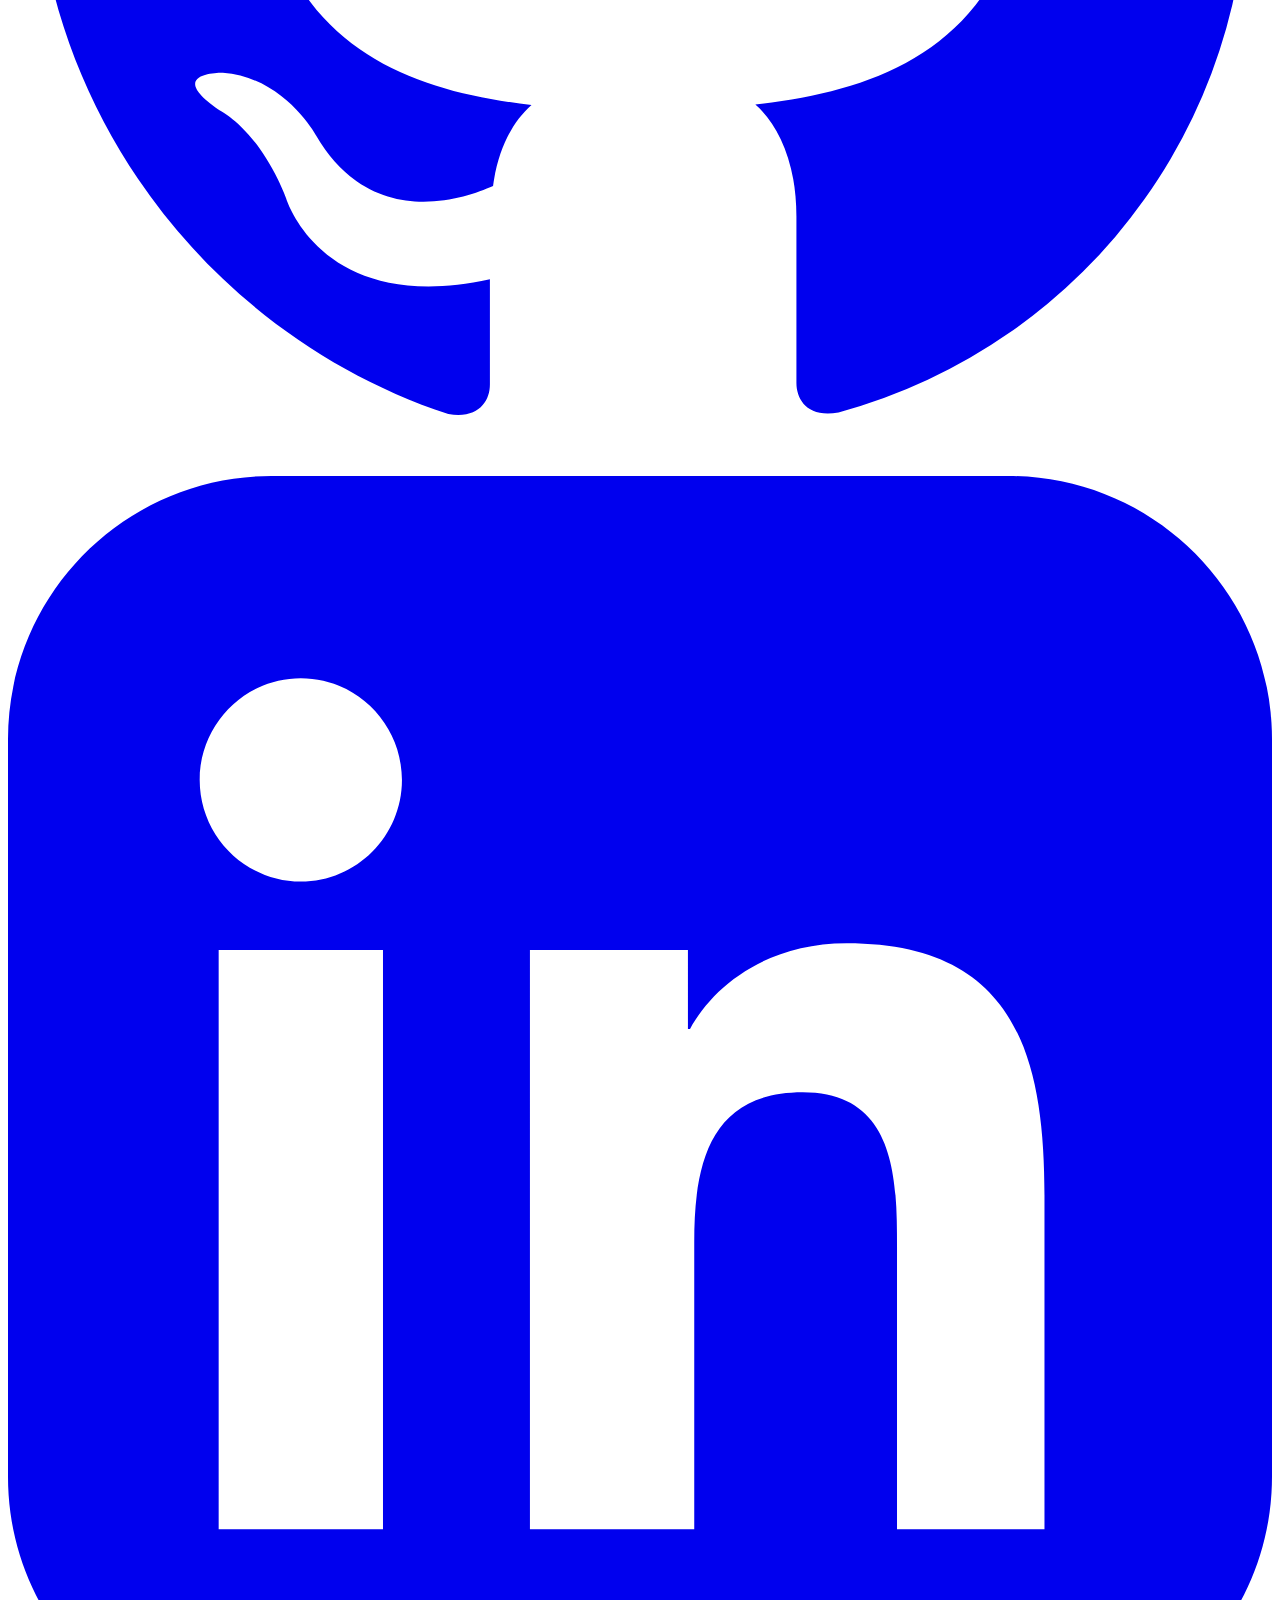
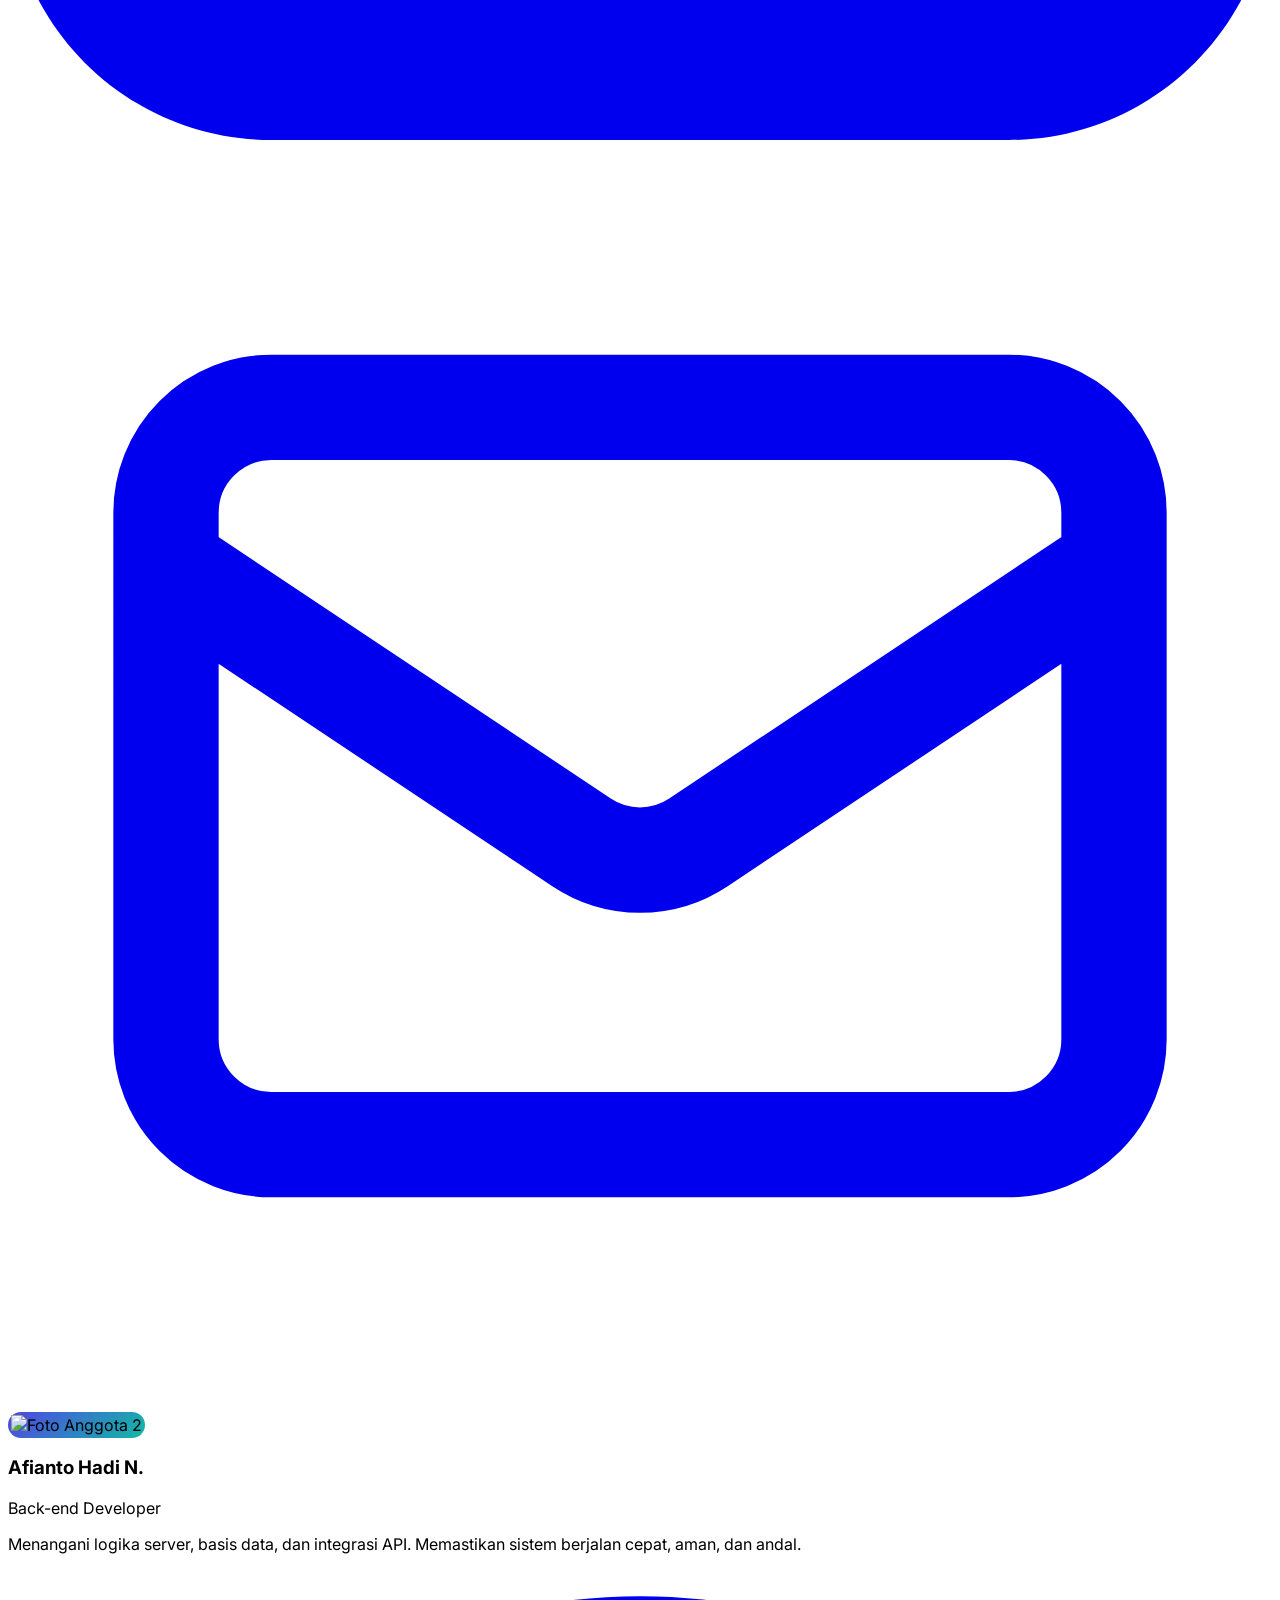
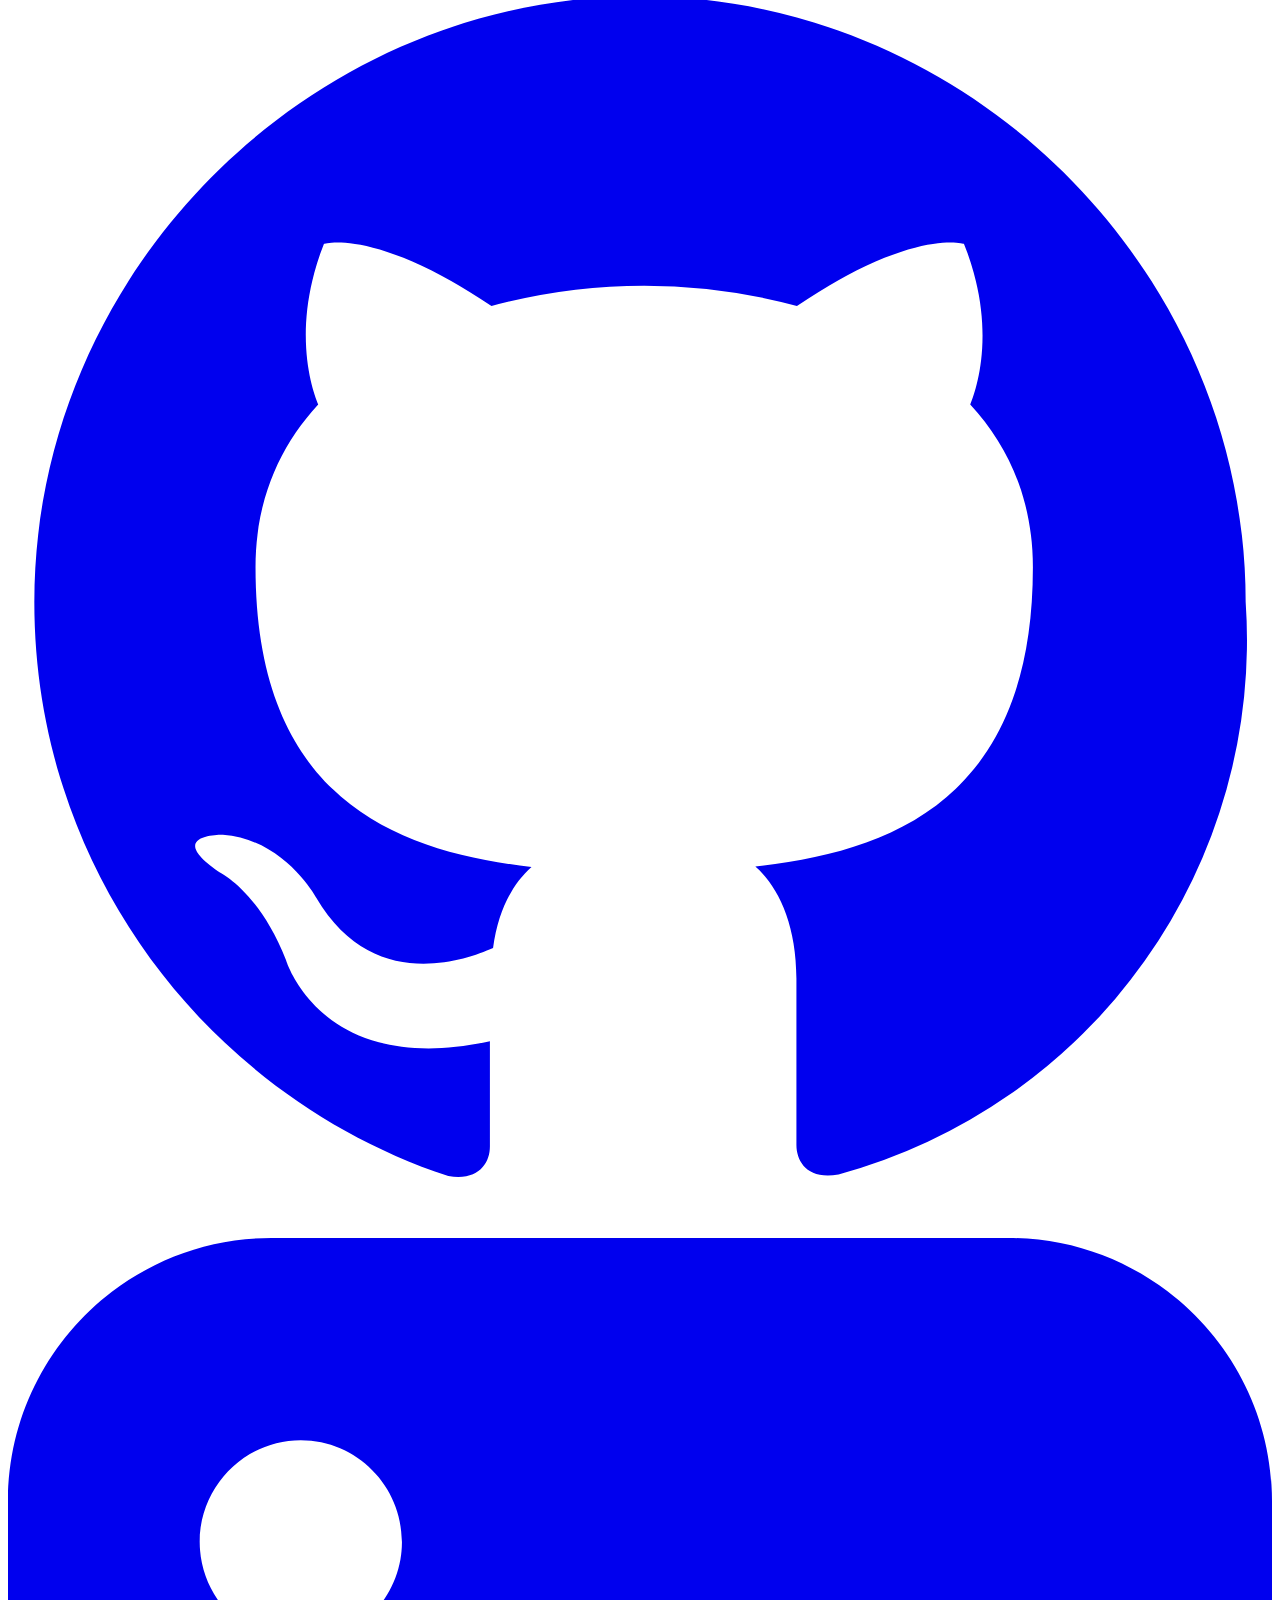
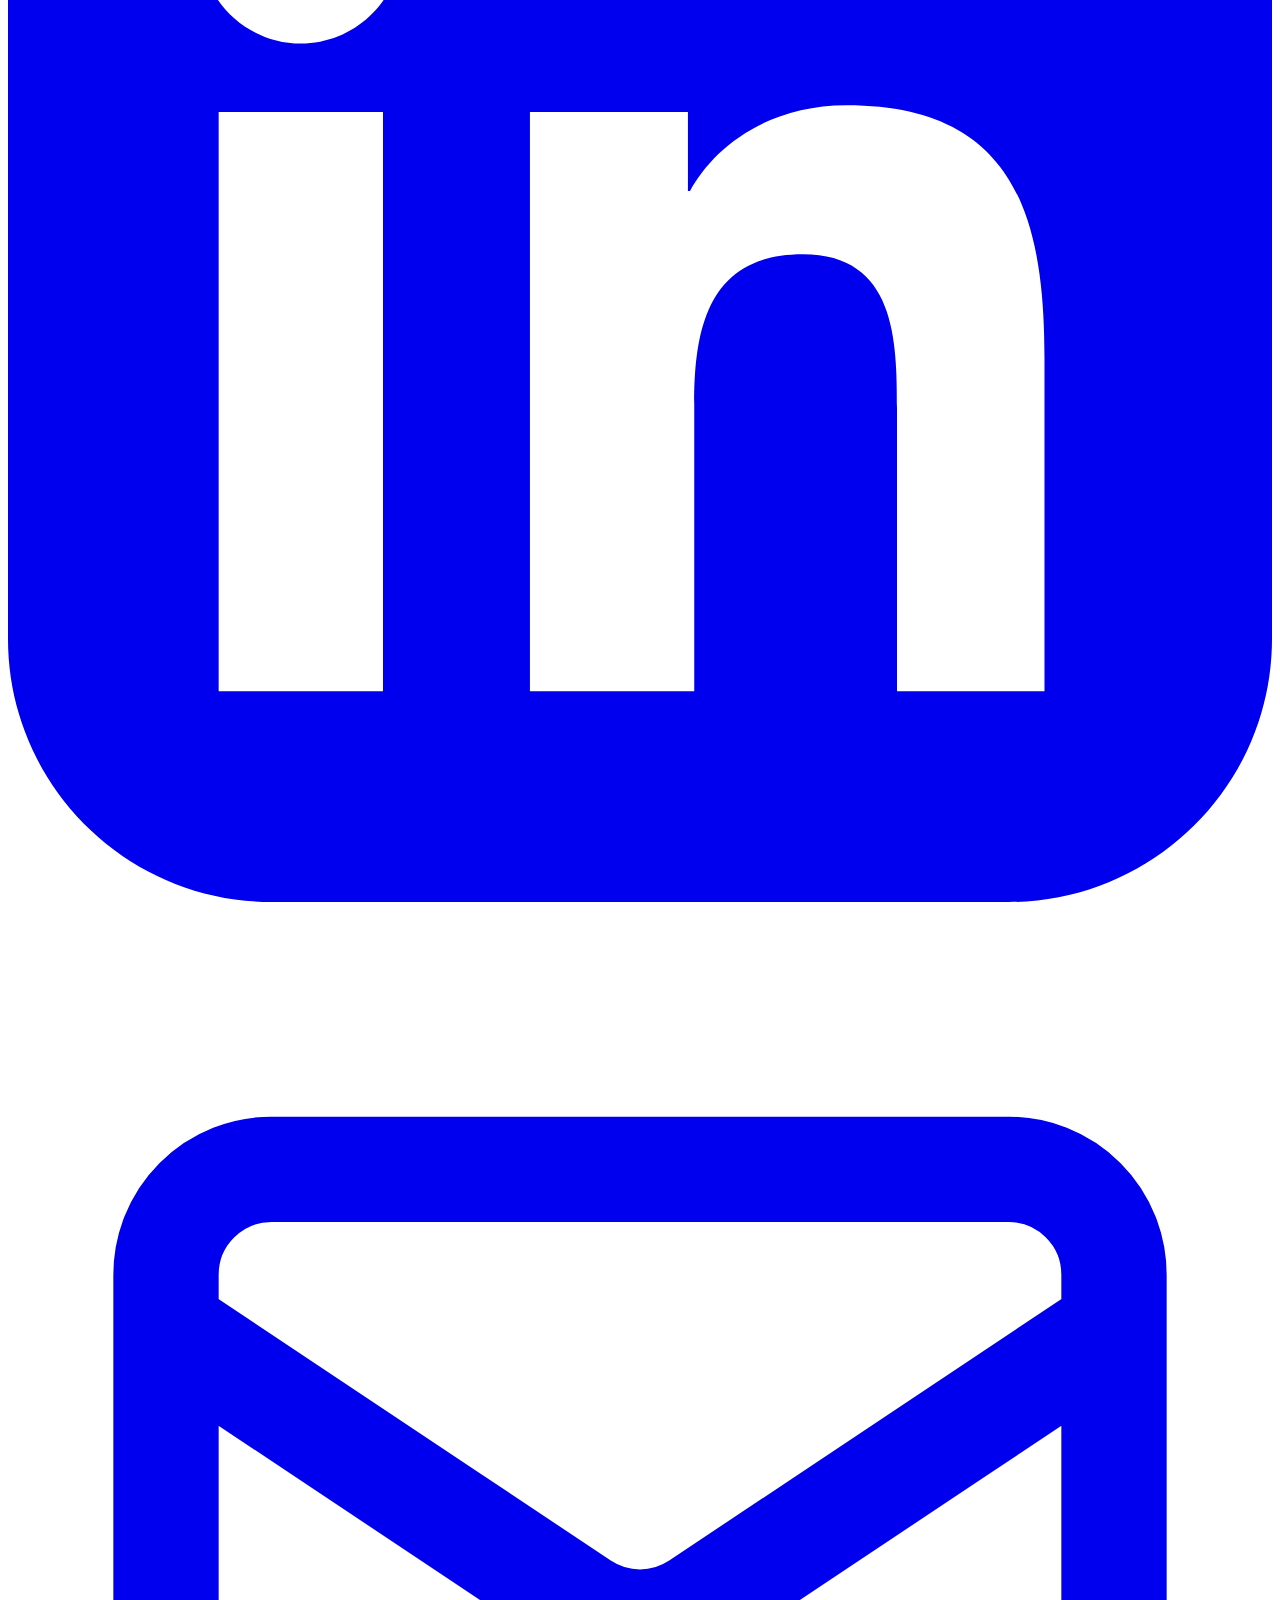
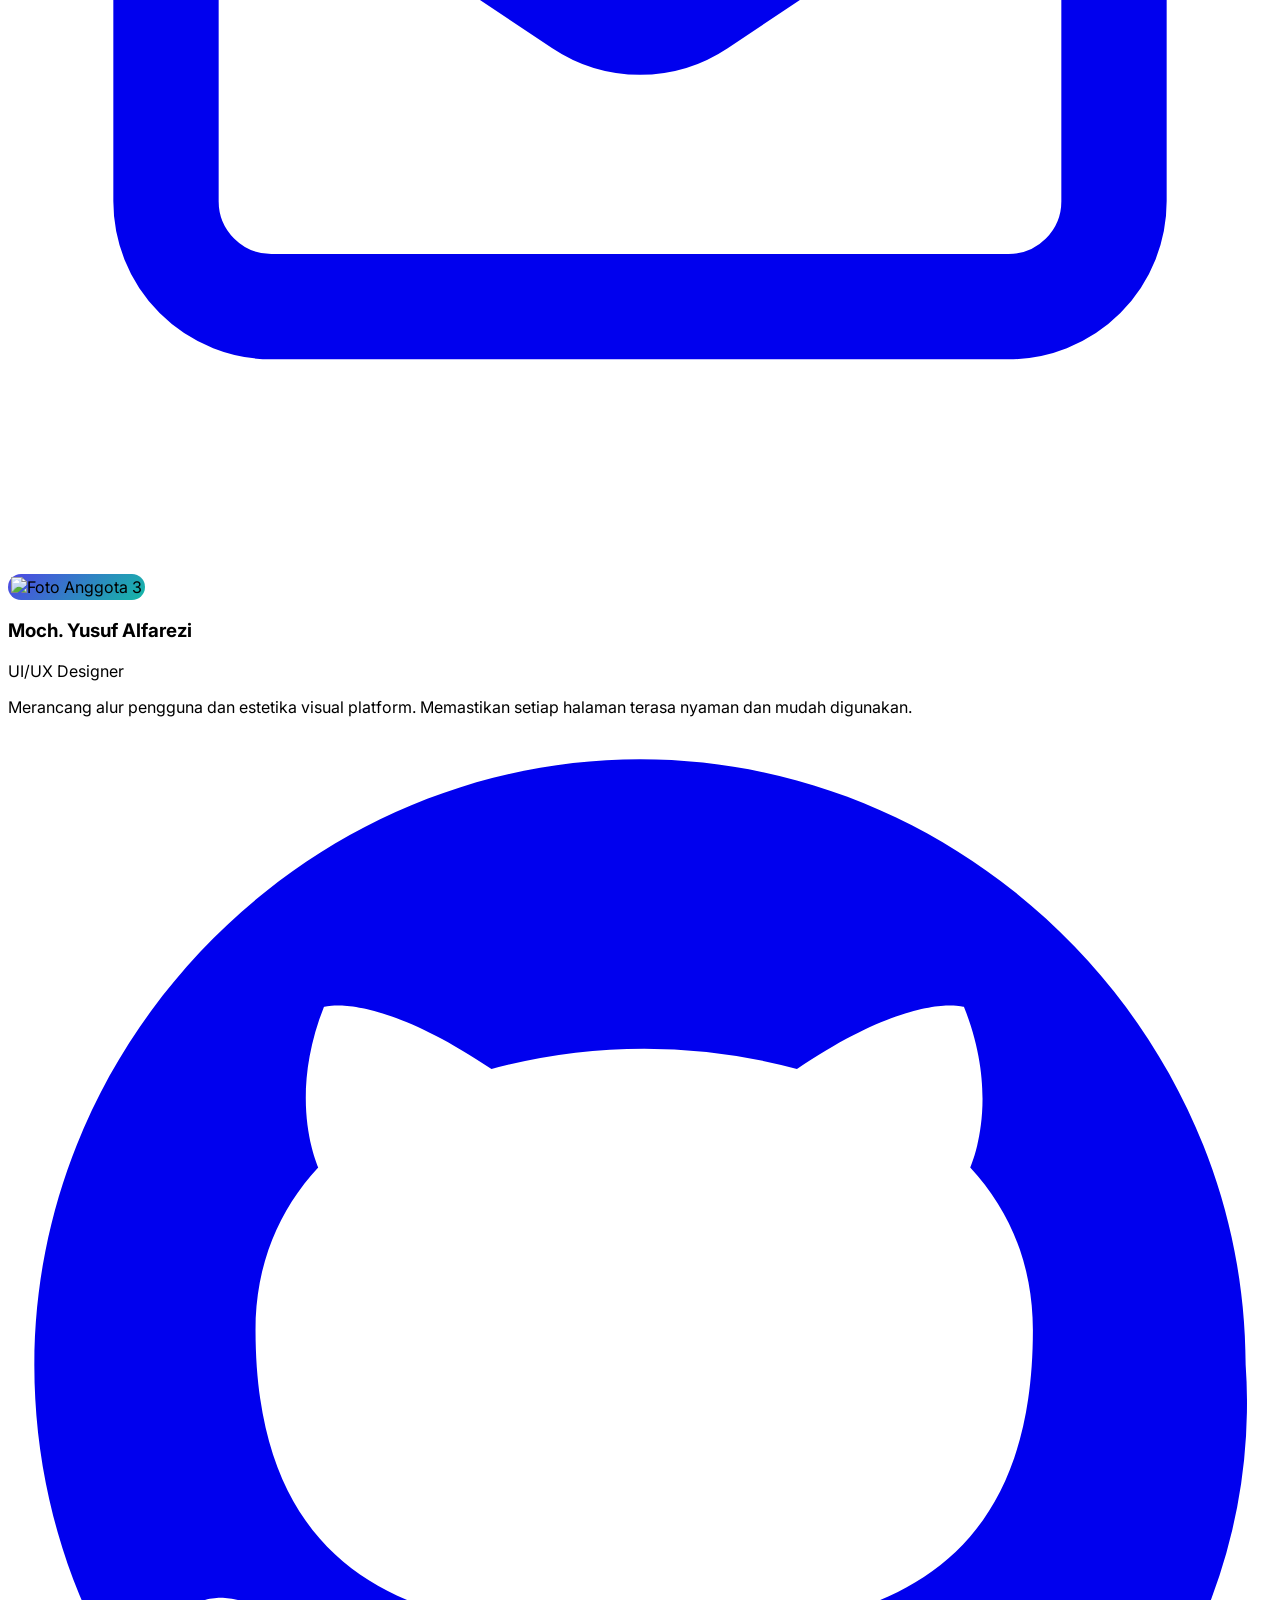
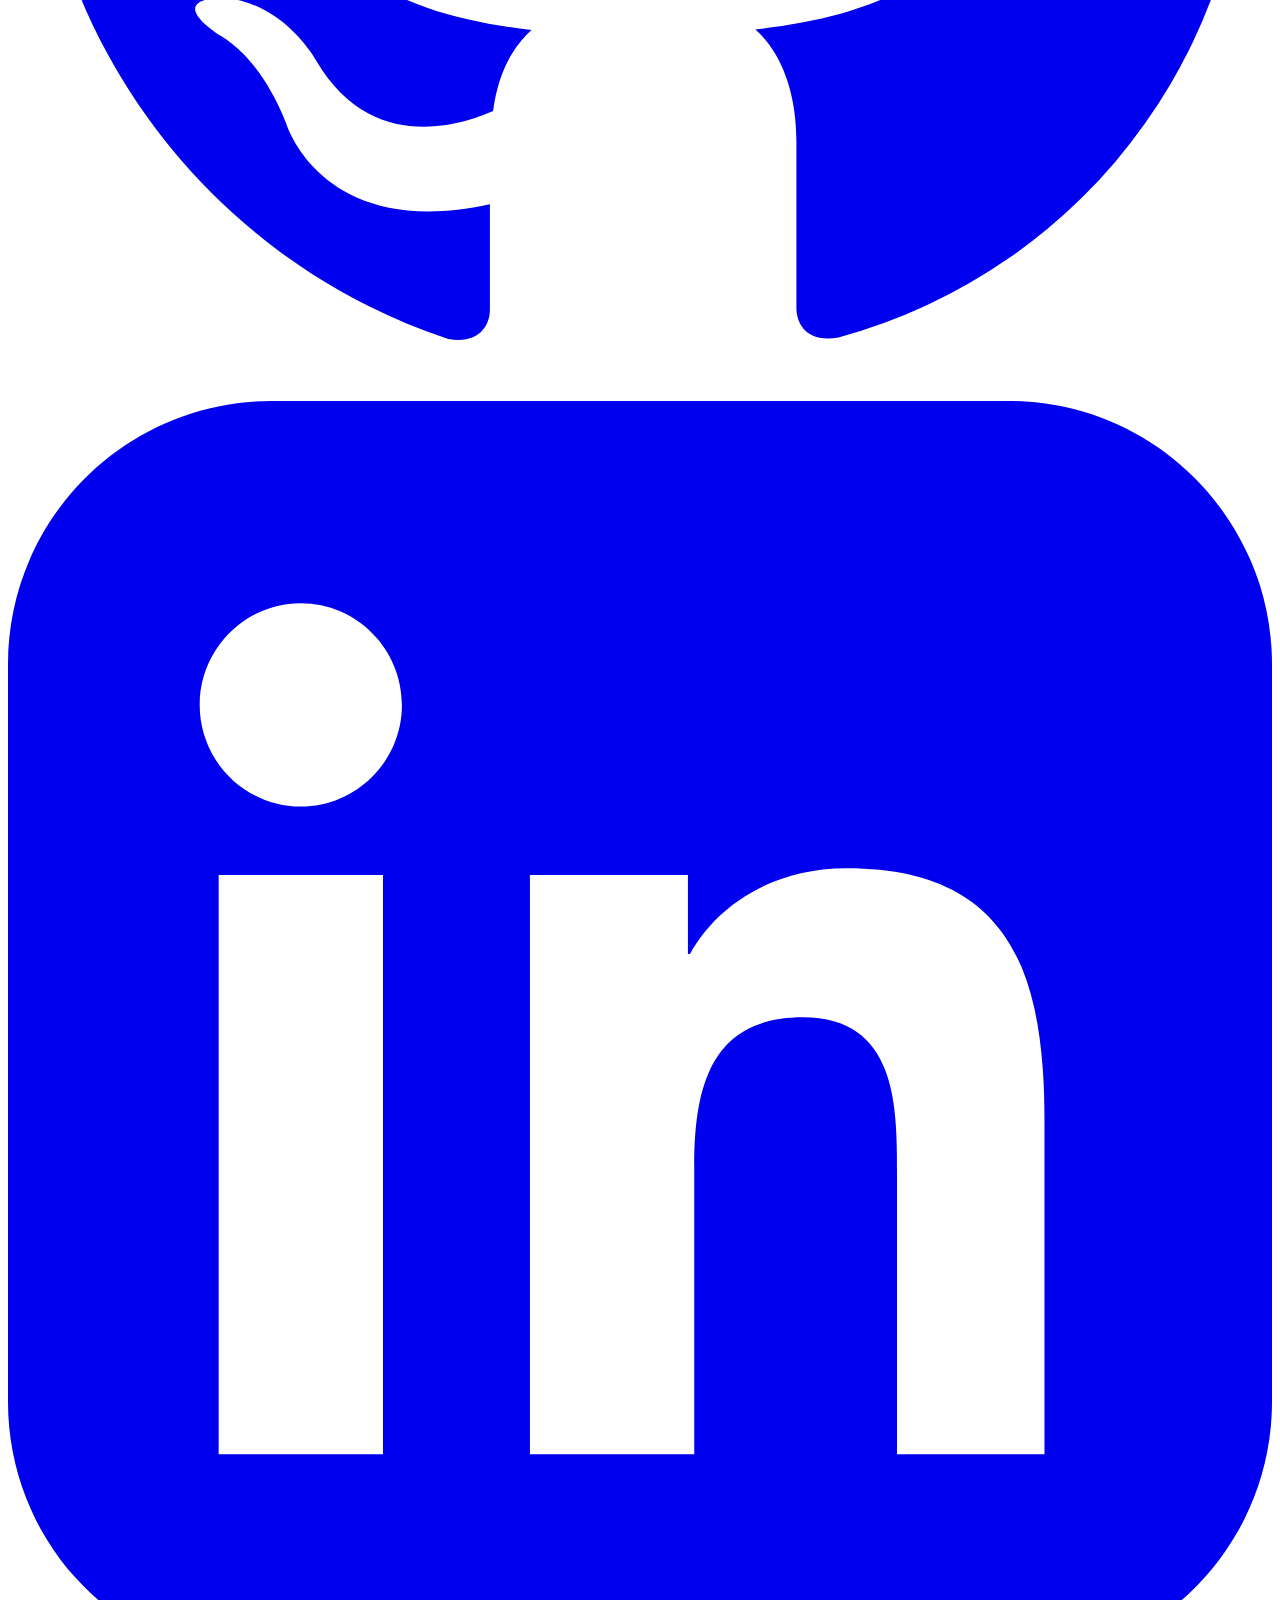
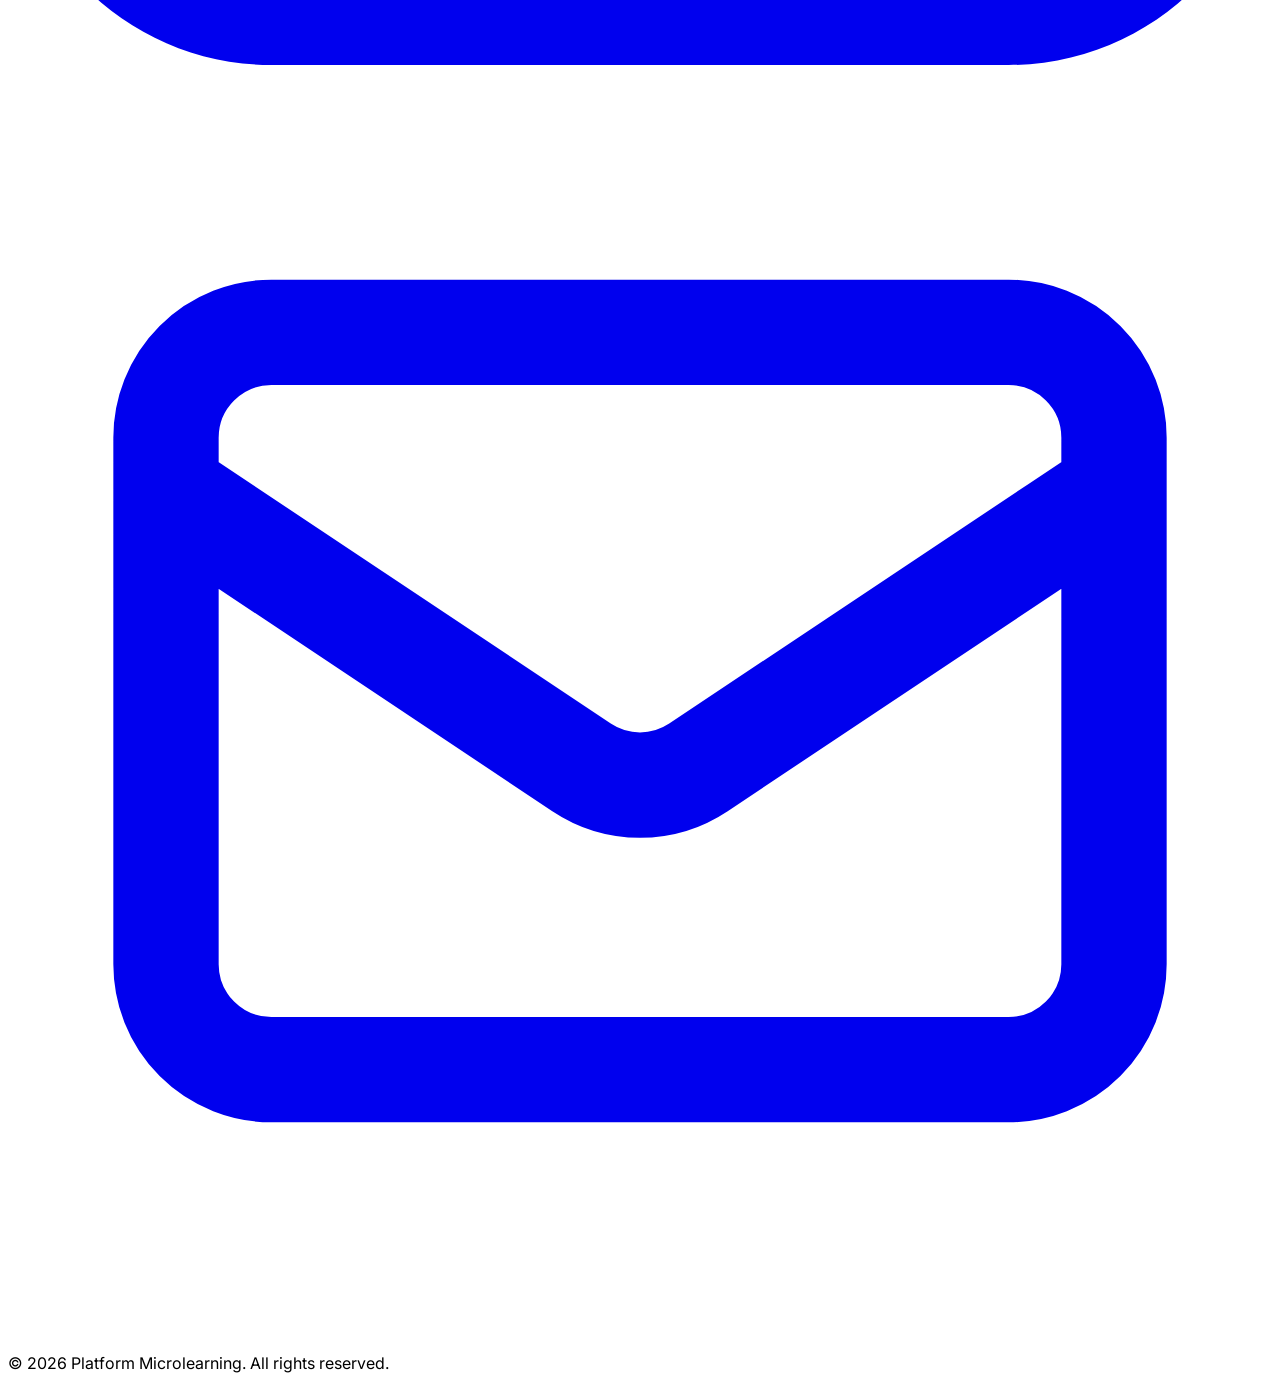
==== commit 6ebb6361: "Update about.html" ====
--- a/about.html
+++ b/about.html
@@ -44,13 +44,13 @@
   <nav class="bg-white shadow-sm fixed w-full z-50">
     <div class="max-w-7xl mx-auto px-4 sm:px-6 lg:px-8">
       <div class="flex justify-between h-20 items-center">
-        <div class="flex-shrink-0 flex items-center gap-2">
-          <div class="w-8 h-8 bg-primary rounded-lg flex items-center justify-center text-white font-bold">H</div>
-          <span class="font-bold text-2xl text-dark">HOME</span>
-        </div>
+        <a href="index.html" class="flex-shrink-0 flex items-center gap-2">
+            <div class="w-8 h-8 bg-primary rounded-lg flex items-center justify-center text-white font-bold">H</div>
+                <span class="font-bold text-2xl text-dark">HOME</span>
+                  </a>
         <div class="hidden md:flex space-x-8">
           <a href="about.html" class="text-primary font-semibold border-b-2 border-primary pb-1 transition">Tentang kami</a>
-          <a href="portfolio.html" class="text-gray-600 hover:text-primary font-medium transition">Portfolio</a>
+          <a href="portofolio.html" class="text-gray-600 hover:text-primary font-medium transition">Portfolio</a>
           <a href="contact.html" class="text-gray-600 hover:text-primary font-medium transition">Hubungi kami</a>
         </div>
         <div class="hidden md:flex items-center space-x-4">
@@ -180,7 +180,7 @@
             <div class="avatar-ring">
               <!-- EDIT: Ganti src dengan foto anggota 2 -->
               <img
-                src="https://i.pravatar.cc/150?img=25"
+                src="https://raw.githubusercontent.com/alfareziy9-design/Tugas-Pemweb-Kel-14/main/Image/foto_fian.jpg"
                 alt="Foto Anggota 2"
                 class="w-24 h-24 rounded-full object-cover"
               />
@@ -214,7 +214,7 @@
             <div class="avatar-ring">
               <!-- EDIT: Ganti src dengan foto anggota 3 -->
               <img
-                src="https://i.pravatar.cc/150?img=47"
+                src="https://raw.github.com/alfareziy9-design/Tugas-Pemweb-Kel-14/main/Image/foto_farezi.jpg"
                 alt="Foto Anggota 3"
                 class="w-24 h-24 rounded-full object-cover"
               />
@@ -254,4 +254,4 @@
   </footer>
 
 </body>
-</html>+</html>
